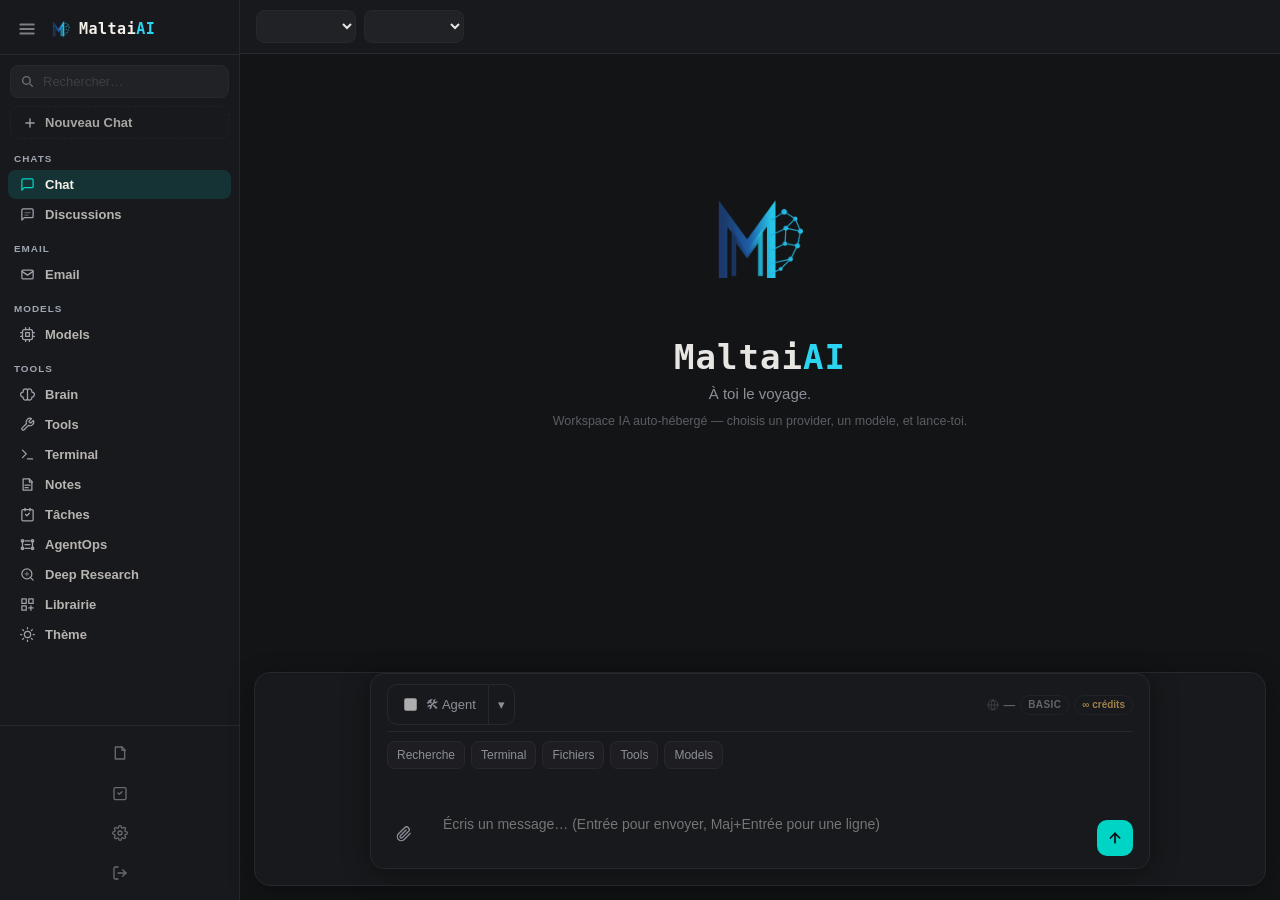
==== static/index.html @ 918b4cbc "Add AgentOps cockpit panel" ====
<!DOCTYPE html>
<html lang="fr">
<head>
  <meta charset="UTF-8" />
  <meta name="viewport" content="width=device-width, initial-scale=1.0, viewport-fit=cover, maximum-scale=1.0" />
  <meta name="theme-color" content="#14161a" />
  <meta name="apple-mobile-web-app-capable" content="yes" />
  <meta name="apple-mobile-web-app-status-bar-style" content="black-translucent" />
  <meta name="apple-mobile-web-app-title" content="Maltai" />
  <link rel="icon" type="image/png" href="/static/favicon.png" />
  <link rel="manifest" href="/static/manifest.json" />
  <link rel="apple-touch-icon" href="/static/icon-180.png" />
  <title>Maltai</title>
  <link rel="stylesheet" href="/static/style.css?v=agentops-1" />
  <link rel="stylesheet" href="/static/vendor/github-dark.min.css" />
</head>
<body>
  <div id="app">
    <div id="overlay"></div>

    <!-- Sidebar -->
    <aside id="sidebar">
      <div class="sidebar-resize-handle" id="sidebar-resize-handle"></div>

      <!-- Header -->
      <div class="sidebar-header">
        <button class="sidebar-hamburger" id="sidebar-toggle" title="Réduire">
          <svg width="18" height="18" viewBox="0 0 24 24" fill="none" stroke="currentColor" stroke-width="2.5" stroke-linecap="round"><line x1="3" y1="6" x2="21" y2="6"/><line x1="3" y1="12" x2="21" y2="12"/><line x1="3" y1="18" x2="21" y2="18"/></svg>
        </button>
        <div class="sidebar-brand">
          <img class="brand-logo" src="/static/logo-emblem.png" alt="Maltai" />
          <span class="brand-name">Maltai<span class="brand-ai">AI</span></span>
        </div>
      </div>

      <!-- Search -->
      <div class="sidebar-search-wrap">
        <svg class="search-icon" width="13" height="13" viewBox="0 0 24 24" fill="none" stroke="currentColor" stroke-width="2.5" stroke-linecap="round"><circle cx="10" cy="10" r="7"/><path d="M21 21l-4.35-4.35"/></svg>
        <input id="session-search" type="text" placeholder="Rechercher…" autocomplete="off" />
      </div>

      <!-- Nouveau Chat -->
      <button class="sidebar-new-chat" id="new-chat">
        <svg width="14" height="14" viewBox="0 0 24 24" fill="none" stroke="currentColor" stroke-width="2.5" stroke-linecap="round" stroke-linejoin="round"><line x1="12" y1="5" x2="12" y2="19"/><line x1="5" y1="12" x2="19" y2="12"/></svg>
        <span>Nouveau Chat</span>
      </button>

      <!-- Nav -->
      <div class="nav-label">Chats</div>
      <nav class="sidebar-nav">
        <button class="nav-item active" id="nav-chat">
          <svg width="15" height="15" viewBox="0 0 24 24" fill="none" stroke="currentColor" stroke-width="2" stroke-linecap="round" stroke-linejoin="round"><path d="M21 15a2 2 0 0 1-2 2H7l-4 4V5a2 2 0 0 1 2-2h14a2 2 0 0 1 2 2z"/></svg>
          <span>Chat</span>
        </button>
        <button class="nav-item" id="nav-discussions">
          <svg width="15" height="15" viewBox="0 0 24 24" fill="none" stroke="currentColor" stroke-width="2" stroke-linecap="round" stroke-linejoin="round"><path d="M21 15a2 2 0 0 1-2 2H7l-4 4V5a2 2 0 0 1 2-2h14a2 2 0 0 1 2 2z"/><path d="M8 9h8M8 13h5" opacity=".5"/></svg>
          <span>Discussions</span>
        </button>
      </nav>

      <div class="nav-label">Email</div>
      <nav class="sidebar-nav">
        <button class="nav-item" id="nav-email">
          <svg width="15" height="15" viewBox="0 0 24 24" fill="none" stroke="currentColor" stroke-width="2" stroke-linecap="round" stroke-linejoin="round"><rect x="3" y="5" width="18" height="14" rx="2"/><path d="M3 7l9 6 9-6"/></svg>
          <span>Email</span>
        </button>
      </nav>

      <div class="nav-label">Models</div>
      <nav class="sidebar-nav">
        <button class="nav-item" id="nav-models">
          <svg width="15" height="15" viewBox="0 0 24 24" fill="none" stroke="currentColor" stroke-width="2" stroke-linecap="round" stroke-linejoin="round"><rect x="4" y="4" width="16" height="16" rx="3"/><path d="M9 9h6v6H9z"/><path d="M9 1v3M15 1v3M9 20v3M15 20v3M20 9h3M20 15h3M1 9h3M1 15h3"/></svg>
          <span>Models</span>
        </button>
      </nav>

      <div class="nav-label">Tools</div>
      <nav class="sidebar-nav">
        <button class="nav-item" id="nav-brain">
          <svg width="15" height="15" viewBox="0 0 24 24" fill="none" stroke="currentColor" stroke-width="2" stroke-linecap="round" stroke-linejoin="round"><path d="M9 3a4 4 0 0 0-4 4v1a4 4 0 0 0 0 8v1a4 4 0 0 0 7 2.65A4 4 0 0 0 19 17v-1a4 4 0 0 0 0-8V7a4 4 0 0 0-7-2.65A3.98 3.98 0 0 0 9 3z"/><path d="M12 4v16"/></svg>
          <span>Brain</span>
        </button>
        <button class="nav-item" id="nav-tools">
          <svg width="15" height="15" viewBox="0 0 24 24" fill="none" stroke="currentColor" stroke-width="2" stroke-linecap="round" stroke-linejoin="round"><path d="M14.7 6.3a1 1 0 0 0 0 1.4l1.6 1.6a1 1 0 0 0 1.4 0l3.77-3.77a6 6 0 0 1-7.94 7.94l-6.91 6.91a2.12 2.12 0 0 1-3-3l6.91-6.91a6 6 0 0 1 7.94-7.94l-3.76 3.76z"/></svg>
          <span>Tools</span>
        </button>
        <button class="nav-item" id="nav-terminal">
          <svg width="15" height="15" viewBox="0 0 24 24" fill="none" stroke="currentColor" stroke-width="2" stroke-linecap="round" stroke-linejoin="round"><polyline points="4 17 10 11 4 5"/><line x1="12" y1="19" x2="20" y2="19"/></svg>
          <span>Terminal</span>
        </button>
        <button class="nav-item" id="nav-notes">
          <svg width="15" height="15" viewBox="0 0 24 24" fill="none" stroke="currentColor" stroke-width="2" stroke-linecap="round" stroke-linejoin="round"><path d="M5 3h10l4 4v14H5z"/><path d="M15 3v5h5"/><line x1="8" y1="13" x2="16" y2="13"/><line x1="8" y1="17" x2="13" y2="17"/></svg>
          <span>Notes</span>
        </button>
        <button class="nav-item" id="nav-tasks">
          <svg width="15" height="15" viewBox="0 0 24 24" fill="none" stroke="currentColor" stroke-width="2" stroke-linecap="round" stroke-linejoin="round"><rect x="3" y="4" width="18" height="18" rx="2"/><path d="M9 12l2 2 4-4"/><line x1="8" y1="2" x2="8" y2="6"/><line x1="16" y1="2" x2="16" y2="6"/></svg>
          <span>Tâches</span>
        </button>
        <button class="nav-item" id="nav-agentops">
          <svg width="15" height="15" viewBox="0 0 24 24" fill="none" stroke="currentColor" stroke-width="2" stroke-linecap="round" stroke-linejoin="round"><path d="M4 18V6"/><path d="M20 18V6"/><path d="M8 12h8"/><path d="M8 6h8"/><path d="M8 18h8"/><circle cx="4" cy="6" r="2"/><circle cx="20" cy="6" r="2"/><circle cx="4" cy="18" r="2"/><circle cx="20" cy="18" r="2"/></svg>
          <span>AgentOps</span>
        </button>
        <button class="nav-item" id="nav-research">
          <svg width="15" height="15" viewBox="0 0 24 24" fill="none" stroke="currentColor" stroke-width="2" stroke-linecap="round" stroke-linejoin="round"><circle cx="11" cy="11" r="8"/><path d="M21 21l-4.35-4.35"/><path d="M11 8v6M8 11h6" opacity=".6"/></svg>
          <span>Deep Research</span>
        </button>
        <button class="nav-item" id="nav-skills">
          <svg width="15" height="15" viewBox="0 0 24 24" fill="none" stroke="currentColor" stroke-width="2" stroke-linecap="round" stroke-linejoin="round"><rect x="3" y="3" width="7" height="7"/><rect x="14" y="3" width="7" height="7"/><rect x="3" y="14" width="7" height="7"/><path d="M14 17.5h7M17.5 14v7"/></svg>
          <span>Librairie</span>
        </button>
        <button class="nav-item" id="nav-theme">
          <svg width="15" height="15" viewBox="0 0 24 24" fill="none" stroke="currentColor" stroke-width="2" stroke-linecap="round" stroke-linejoin="round"><circle cx="12" cy="12" r="5"/><path d="M12 1v2M12 21v2M4.22 4.22l1.42 1.42M18.36 18.36l1.42 1.42M1 12h2M21 12h2M4.22 19.78l1.42-1.42M18.36 5.64l1.42-1.42"/></svg>
          <span>Thème</span>
        </button>
      </nav>

      <!-- Sous-panneaux -->
      <div id="subpanel-discussions" class="subpanel hidden">
        <nav id="session-list" class="session-list"></nav>
      </div>
      <div id="subpanel-tools" class="subpanel hidden">
        <div class="panel-hero tools-hero">
          <span class="panel-kicker">Agent tools</span>
          <h3>Exécuter, scraper, naviguer, coder.</h3>
          <p>Choisis un outil, lance-le directement ou laisse le mode Agent décider pendant la conversation.</p>
          <div class="panel-stat-grid">
            <div><strong id="tools-total">—</strong><span>outils disponibles</span></div>
            <div><strong id="tools-active">—</strong><span>actifs</span></div>
            <div><strong id="tools-state">—</strong><span>accès</span></div>
          </div>
        </div>
        <div class="tool-runner">
          <div class="tool-runner-head">
            <strong>Run Tool</strong>
            <span id="direct-tool-cost">—</span>
          </div>
          <select id="direct-tool-select" title="Outil direct"></select>
          <textarea id="direct-tool-args" spellcheck="false" placeholder='{"path":"video_ltx2_3_i2v.json"}'></textarea>
          <div class="tool-runner-actions">
            <button class="section-mini-btn" data-tool-example="read_file">read_file</button>
            <button class="section-mini-btn" data-tool-example="code_execute">code_execute</button>
            <button class="section-mini-btn" data-tool-example="context_compress">compress</button>
            <button class="section-mini-btn" data-tool-example="web_search">web_search</button>
            <button class="section-mini-btn" data-tool-example="web_scrape">scrape</button>
            <button class="section-mini-btn" data-tool-example="browser_snapshot">browser</button>
            <button class="section-mini-btn" data-tool-example="browser_form_list">forms</button>
            <button class="section-mini-btn" data-tool-example="browser_open">playwright</button>
            <button class="section-add-btn" id="direct-tool-run">→</button>
          </div>
          <pre id="direct-tool-result" class="tool-runner-result"></pre>
        </div>
        <div class="subpanel-actions">
          <button class="section-mini-btn" id="side-tools-all">tout</button>
          <button class="section-mini-btn" id="side-tools-none">aucun</button>
        </div>
        <div id="side-tools-list" class="tools-list"></div>
      </div>
      <div id="subpanel-brain" class="subpanel hidden">
        <div class="panel-hero brain-hero">
          <span class="panel-kicker">Memory layer</span>
          <h3>Brain garde le contexte utile.</h3>
          <p>Recherche, épingle et nettoie les souvenirs qui aident Maltai à répondre avec continuité.</p>
          <div class="panel-stat-grid">
            <div><strong id="brain-total">—</strong><span>souvenirs</span></div>
            <div><strong id="brain-topk">—</strong><span>rappelés/message</span></div>
            <div><strong id="brain-state">—</strong><span>état</span></div>
          </div>
        </div>
        <div class="subpanel-card">
          <h3>Brain</h3>
          <p id="brain-memory-status" class="hint">chargement…</p>
          <div class="subpanel-actions compact">
            <button class="section-mini-btn" id="brain-settings">Réglages</button>
            <button class="section-mini-btn" id="brain-refresh">Actualiser</button>
            <button class="section-mini-btn" id="brain-clear">Tout effacer</button>
          </div>
        </div>
        <div class="section-add-row">
          <input id="brain-search" type="text" placeholder="Rechercher dans la mémoire…" />
          <select id="brain-role-filter" title="Rôle">
            <option value="">tous</option>
            <option value="user">user</option>
            <option value="assistant">assistant</option>
          </select>
          <label class="brain-pin-filter"><input id="brain-pinned-filter" type="checkbox" /> épinglés</label>
          <button id="brain-search-btn" class="section-add-btn">→</button>
        </div>
        <div class="subpanel-actions">
          <button class="section-mini-btn" id="brain-delete-filtered">Supprimer les résultats</button>
        </div>
        <p id="brain-result-count" class="panel-inline-status">—</p>
        <div id="brain-memory-list" class="memory-list"></div>
        <div class="tools-sep">Outils actifs</div>
        <div id="brain-tools-preview" class="tools-list"></div>
      </div>
      <div id="subpanel-email" class="subpanel hidden">
        <div class="subpanel-card">
          <h3>Email</h3>
          <p class="hint">Centralise les connecteurs email et les réglages de style de réponse.</p>
          <button class="section-mini-btn" id="email-settings">Ouvrir les réglages</button>
        </div>
      </div>
      <div id="subpanel-models" class="subpanel hidden">
        <div class="subpanel-card">
          <h3>Models</h3>
          <p id="models-status" class="hint">chargement…</p>
          <div class="subpanel-actions compact">
            <button class="section-mini-btn" id="models-settings">Providers</button>
            <button class="section-mini-btn" id="models-refresh">Actualiser</button>
          </div>
        </div>
        <div id="models-list" class="panel-list"></div>
      </div>
      <div id="subpanel-notes" class="subpanel hidden">
        <div class="section-add-row">
          <input id="note-input" type="text" placeholder="Nouvelle note…" />
          <button id="note-add-btn" class="section-add-btn">＋</button>
        </div>
        <div id="notes-list" class="panel-list"></div>
      </div>
      <div id="subpanel-tasks" class="subpanel hidden">
        <div class="section-add-row">
          <input id="todo-input" type="text" placeholder="Nouvelle tâche…" />
          <button id="todo-add-btn" class="section-add-btn">＋</button>
        </div>
        <div id="todos-list" class="panel-list"></div>
      </div>
      <div id="subpanel-research" class="subpanel hidden">
        <div class="dr-panel">
          <div class="panel-hero research-hero">
            <span class="panel-kicker">Deep Research</span>
            <h3>Transformer un sujet en rapport structuré.</h3>
            <p>Utilise la recherche web, le browser et le scraping pour produire une synthèse exploitable avec sources et actions.</p>
          </div>
          <div class="prompt-grid">
            <button class="prompt-card" data-dr-topic="Analyse les services, tarifs, contacts et opportunités SEO du site https://www.aqua-r-fly.com/">Audit site local</button>
            <button class="prompt-card" data-dr-topic="Compare les concurrents jet ski à Palavas et extrait tarifs, offres, contacts, avis et mots-clés SEO.">Concurrents</button>
            <button class="prompt-card" data-dr-topic="Fais un brief marché sur les agents IA auto-hébergés, leurs outils, tarifs et différenciation produit.">Marché IA</button>
          </div>
          <div class="section-add-row">
            <input id="dr-input" type="text" placeholder="Sujet à rechercher…" />
            <button id="dr-start-btn" class="section-add-btn">→</button>
          </div>
          <div id="dr-status" class="dr-status hidden"></div>
          <div id="dr-result" class="dr-result hidden"></div>
        </div>
      </div>
      <div id="subpanel-agentops" class="subpanel hidden">
        <div class="panel-hero agentops-hero">
          <span class="panel-kicker">AgentOps</span>
          <h3>Piloter des agents comme un système de production.</h3>
          <p>Architecture inspirée des plateformes enterprise : orchestration, workflows, décision, data, gouvernance et observabilité.</p>
          <div class="panel-stat-grid">
            <div><strong>6</strong><span>piliers</span></div>
            <div><strong>HITL</strong><span>validation humaine</span></div>
            <div><strong>RBAC</strong><span>contrôle accès</span></div>
          </div>
        </div>
        <div class="ops-grid">
          <article><span>Agents</span><strong>Autonomous Agents</strong><p>Planification, choix d'outils, exécution, contrôle et escalade humaine pour les opérations sensibles.</p></article>
          <article><span>Flow</span><strong>Workflow Automation</strong><p>Pipeline multi-étapes avec statut, retries, SLA, tâches et validation avant action critique.</p></article>
          <article><span>Decision</span><strong>Decision Intelligence</strong><p>Scoring, recommandations, priorités, coûts tokens et limites pour décider quoi automatiser.</p></article>
          <article><span>Data</span><strong>Data Foundry</strong><p>Extraction web, fichiers, PDF, JSON/CSV, nettoyage et exports structurés dans le workspace.</p></article>
          <article><span>Governance</span><strong>Sécurité & conformité</strong><p>Rôles Basic/Premium/Admin, isolation utilisateur, SSRF guard, audit des crédits et données sensibles.</p></article>
          <article><span>Observe</span><strong>Observabilité</strong><p>Terminal admin, process, Git read-only, logs outils, historique sessions et usage tokens/crédits.</p></article>
        </div>
        <div class="ops-flow">
          <div><span>1</span><strong>Demande</strong><p>chat, fichier, URL, image</p></div>
          <div><span>2</span><strong>Plan</strong><p>choix modèle + outils</p></div>
          <div><span>3</span><strong>Action</strong><p>scrape, browser, code, PDF</p></div>
          <div><span>4</span><strong>Contrôle</strong><p>sources, coûts, sécurité</p></div>
          <div><span>5</span><strong>Export</strong><p>rapport, JSON, fichier</p></div>
        </div>
        <div class="subpanel-card">
          <h3>Prompts AgentOps</h3>
          <div class="prompt-grid compact">
            <button class="prompt-card" data-agentops-prompt="Construis un workflow agentique pour analyser un site concurrent : étapes, outils Maltai à utiliser, validations humaines, risques et livrables JSON/PDF.">Workflow concurrent</button>
            <button class="prompt-card" data-agentops-prompt="Crée une matrice de gouvernance pour Maltai : rôles Basic/Premium/Admin, outils autorisés, risques, logs, limites tokens et règles de sécurité.">Gouvernance</button>
            <button class="prompt-card" data-agentops-prompt="Fais un plan Data Foundry : comment collecter, nettoyer, structurer et exporter les données d'un site web avec web_scrape, browser et fichiers.">Data Foundry</button>
            <button class="prompt-card" data-agentops-prompt="Définis un tableau de bord AgentOps : métriques tokens, coûts crédits, taux erreur outils, sources, temps de réponse et qualité des exports.">Observabilité</button>
          </div>
        </div>
      </div>
      <div id="subpanel-skills" class="subpanel hidden">
        <div class="panel-hero library-hero">
          <span class="panel-kicker">Librairie</span>
          <h3>Les capacités prêtes à utiliser.</h3>
          <p>Une vue claire des familles d'outils disponibles dans Maltai et des exemples à lancer dans le chat.</p>
        </div>
        <div class="library-grid">
          <article><span>Web</span><strong>Recherche & scraping</strong><p>web_search, web_scrape, browser_open, screenshots, formulaires.</p></article>
          <article><span>Files</span><strong>Workspace fichiers</strong><p>read_file, write_file, PDF, JSON, CSV, exports et téléchargements.</p></article>
          <article><span>Code</span><strong>Sandbox Python</strong><p>code_execute pour tester, analyser, transformer et automatiser.</p></article>
          <article><span>Brain</span><strong>Mémoire</strong><p>souvenirs, contexte rappelé, recherche et épinglage.</p></article>
          <article><span>Vision</span><strong>Photos jointes</strong><p>Joins une image puis utilise un modèle vision : gpt-4o-mini, llama3.2-vision, llava, bakllava.</p></article>
          <article><span>Image</span><strong>Génération</strong><p>Avec un provider image configuré, l'agent peut créer une nouvelle image depuis un prompt.</p></article>
          <article><span>Models</span><strong>Providers IA</strong><p>OpenAI, Ollama, OpenRouter, vLLM, llama.cpp compatible OpenAI.</p></article>
          <article><span>Admin</span><strong>Contrôle instance</strong><p>terminal, process, version, santé app et Git read-only.</p></article>
        </div>
        <div class="subpanel-card">
          <h3>Prompts rapides</h3>
          <div class="prompt-grid compact">
            <button class="prompt-card" data-library-prompt="Utilise web_scrape sur https://arf-reparation.vercel.app/ et exporte les données en JSON structuré.">Scraper un site</button>
            <button class="prompt-card" data-library-prompt="Lis le fichier joint et crée un résumé clair avec les points importants.">Lire un fichier</button>
            <button class="prompt-card" data-library-prompt="Décris précisément la photo jointe : sujet, contexte, détails visibles, texte détecté et actions possibles.">Décrire une photo</button>
            <button class="prompt-card" data-library-prompt="Génère une nouvelle image 9:16 professionnelle pour MaltaiAI avec style sombre, interface agent et texte court.">Générer image</button>
            <button class="prompt-card" data-library-prompt="Crée un PDF professionnel avec un titre, des sections et une mise en page propre.">Créer un PDF</button>
            <button class="prompt-card" data-library-prompt="Utilise Brain pour retrouver ce que tu sais sur Aqua-R-Fly puis fais une synthèse.">Utiliser Brain</button>
          </div>
        </div>
      </div>

      <!-- Pied de sidebar -->
      <div class="sidebar-foot">
        <button class="foot-btn" id="foot-notes" title="Notes">
          <svg width="16" height="16" viewBox="0 0 24 24" fill="none" stroke="currentColor" stroke-width="2" stroke-linecap="round" stroke-linejoin="round"><path d="M5 3h10l4 4v14H5z"/><path d="M15 3v5h5"/></svg>
        </button>
        <button class="foot-btn" id="foot-tasks" title="Tâches">
          <svg width="16" height="16" viewBox="0 0 24 24" fill="none" stroke="currentColor" stroke-width="2" stroke-linecap="round" stroke-linejoin="round"><rect x="3" y="4" width="18" height="18" rx="2"/><path d="M9 12l2 2 4-4"/></svg>
        </button>
        <button class="foot-btn" id="open-settings" title="Réglages">
          <svg width="16" height="16" viewBox="0 0 24 24" fill="none" stroke="currentColor" stroke-width="2" stroke-linecap="round" stroke-linejoin="round"><circle cx="12" cy="12" r="3"/><path d="M19.4 15a1.65 1.65 0 0 0 .33 1.82l.06.06a2 2 0 0 1-2.83 2.83l-.06-.06a1.65 1.65 0 0 0-1.82-.33 1.65 1.65 0 0 0-1 1.51V21a2 2 0 0 1-4 0v-.09A1.65 1.65 0 0 0 9 19.4a1.65 1.65 0 0 0-1.82.33l-.06.06a2 2 0 0 1-2.83-2.83l.06-.06A1.65 1.65 0 0 0 4.68 15a1.65 1.65 0 0 0-1.51-1H3a2 2 0 0 1 0-4h.09A1.65 1.65 0 0 0 4.6 9a1.65 1.65 0 0 0-.33-1.82l-.06-.06a2 2 0 0 1 2.83-2.83l.06.06A1.65 1.65 0 0 0 9 4.68a1.65 1.65 0 0 0 1-1.51V3a2 2 0 0 1 4 0v.09a1.65 1.65 0 0 0 1 1.51 1.65 1.65 0 0 0 1.82-.33l.06-.06a2 2 0 0 1 2.83 2.83l-.06.06A1.65 1.65 0 0 0 19.4 9a1.65 1.65 0 0 0 1.51 1H21a2 2 0 0 1 0 4h-.09a1.65 1.65 0 0 0-1.51 1z"/></svg>
        </button>
        <button class="foot-btn foot-danger logout-btn" id="rail-logout" title="Déconnexion">
          <svg width="16" height="16" viewBox="0 0 24 24" fill="none" stroke="currentColor" stroke-width="2" stroke-linecap="round" stroke-linejoin="round"><path d="M9 21H5a2 2 0 0 1-2-2V5a2 2 0 0 1 2-2h4"/><polyline points="16 17 21 12 16 7"/><line x1="21" y1="12" x2="9" y2="12"/></svg>
          <span>Déconnecter</span>
        </button>
      </div>
    </aside>

    <!-- Main -->
    <main id="main">
      <header id="topbar">
        <button class="topbar-menu" id="topbar-menu" title="Menu" aria-label="Menu">
          <svg width="19" height="19" viewBox="0 0 24 24" fill="none" stroke="currentColor" stroke-width="2.4" stroke-linecap="round"><line x1="4" y1="6" x2="20" y2="6"/><line x1="4" y1="12" x2="20" y2="12"/><line x1="4" y1="18" x2="20" y2="18"/></svg>
        </button>
        <div class="selectors">
          <select id="provider-select" title="Provider"></select>
          <select id="model-select" title="Modèle"></select>
        </div>
        <button class="topbar-admin hidden" id="topbar-admin" title="Admin">Admin</button>
      </header>

      <div id="messages" class="messages">
        <div class="empty-state">
          <img src="/static/logo-emblem.png" alt="" style="width:110px;height:110px;border-radius:24px;margin-bottom:14px;" />
          <h1>Maltai<span class="brand-ai">AI</span></h1>
          <p class="tagline">À toi le voyage.</p>
          <p class="hint-line">Workspace IA auto-hébergé — choisis un provider, un modèle, et lance-toi.</p>
        </div>
      </div>

      <footer id="composer">
        <input type="file" id="file-input" multiple hidden accept=".pdf,.txt,.md,.csv,.json,.py,.js,.html,.css,.png,.jpg,.jpeg,.webp,.gif,.heic,.heif,.kt,.dart,.yaml,.yml,.xml,.sql,.sh,.log" />
        <div class="composer-box">
          <!-- Topbar du composer : modèle + agent -->
          <div class="composer-topbar">
            <div class="agent-group">
              <label class="agent-toggle" title="Mode agent : le modèle peut utiliser des outils">
                <input type="checkbox" id="agent-mode" />
                <span>🛠 Agent</span>
              </label>
              <button id="tools-btn" class="icon-btn tools-btn" title="Choisir les outils">▾</button>
            </div>
            <span class="composer-model-label">
              <svg width="12" height="12" viewBox="0 0 24 24" fill="none" stroke="currentColor" stroke-width="2" stroke-linecap="round"><circle cx="12" cy="12" r="10"/><line x1="2" y1="12" x2="22" y2="12"/><path d="M12 2a15.3 15.3 0 0 1 4 10 15.3 15.3 0 0 1-4 10 15.3 15.3 0 0 1-4-10 15.3 15.3 0 0 1 4-10z"/></svg>
              <span id="composer-model-name">—</span>
              <span id="plan-badge" class="plan-badge">basic</span>
              <span id="credit-badge" class="credit-badge">0 crédits</span>
            </span>
          </div>
          <div class="composer-toolbelt">
            <button id="composer-search" class="toolbelt-btn" title="Recherche / Deep Research">Recherche</button>
            <button id="composer-terminal" class="toolbelt-btn" title="Ouvrir le terminal">Terminal</button>
            <button id="composer-files" class="toolbelt-btn" title="Ouvrir les fichiers du workspace">Fichiers</button>
            <button id="composer-tools" class="toolbelt-btn" title="Choisir les outils agent">Tools</button>
            <button id="composer-models" class="toolbelt-btn" title="Providers et modèles">Models</button>
          </div>
          <!-- Chips fichiers joints -->
          <div id="attach-chips" class="attach-chips"></div>
          <!-- Barre de statut -->
          <div id="status-bar" class="status-bar"></div>
          <!-- Panneau outils -->
          <div id="tools-panel" class="tools-panel hidden">
            <div class="tools-panel-head">
              <strong>Outils de l'agent</strong>
              <span>
                <button id="tools-all" class="mini-btn">tout</button>
                <button id="tools-none" class="mini-btn">aucun</button>
              </span>
            </div>
            <div id="tools-list" class="tools-list"><p class="hint">chargement…</p></div>
          </div>
          <!-- Ligne saisie -->
          <div class="composer-row">
            <button id="attach-btn" class="icon-btn attach" title="Joindre un fichier">
              <svg width="16" height="16" viewBox="0 0 24 24" fill="none" stroke="currentColor" stroke-width="2" stroke-linecap="round" stroke-linejoin="round"><path d="M21.44 11.05l-9.19 9.19a6 6 0 0 1-8.49-8.49l9.19-9.19a4 4 0 0 1 5.66 5.66l-9.2 9.19a2 2 0 0 1-2.83-2.83l8.49-8.48"/></svg>
            </button>
            <textarea id="input" rows="1" placeholder="Écris un message… (Entrée pour envoyer, Maj+Entrée pour une ligne)"></textarea>
            <button id="send" class="btn-send" title="Envoyer">
              <svg width="16" height="16" viewBox="0 0 24 24" fill="none" stroke="currentColor" stroke-width="2.5" stroke-linecap="round" stroke-linejoin="round"><line x1="12" y1="19" x2="12" y2="5"/><polyline points="5 12 12 5 19 12"/></svg>
            </button>
          </div>
        </div>
      </footer>
    </main>
  </div>

  <div id="terminal-window" class="terminal-window hidden">
    <div class="terminal-titlebar">
      <div>
        <strong>Console</strong>
        <span>admin</span>
      </div>
      <button id="terminal-close" class="icon-btn" title="Fermer">✕</button>
    </div>
    <div class="console-tabs">
      <button class="console-tab active" data-console-tab="terminal">Terminal</button>
      <button class="console-tab" data-console-tab="files">Fichiers</button>
      <button class="console-tab" data-console-tab="process">Process</button>
    </div>
    <div id="console-terminal-pane" class="console-pane">
      <div class="terminal-panel">
        <div class="terminal-actions">
          <button class="section-mini-btn" data-terminal-cmd="version">version</button>
          <button class="section-mini-btn" data-terminal-cmd="health">health</button>
          <button class="section-mini-btn" data-terminal-cmd="process">process</button>
          <button class="section-mini-btn" data-terminal-cmd="pwd">pwd</button>
          <button class="section-mini-btn" data-terminal-cmd="ls">ls</button>
        </div>
        <pre id="terminal-output" class="terminal-output"></pre>
        <div class="terminal-input-row">
          <span>$</span>
          <input id="terminal-input" type="text" autocomplete="off" spellcheck="false" placeholder="version" />
          <button id="terminal-run" class="section-add-btn">→</button>
        </div>
      </div>
    </div>
    <div id="console-files-pane" class="console-pane hidden">
      <div class="files-panel">
        <div class="files-toolbar">
          <button id="files-up" class="section-mini-btn">↑</button>
          <button id="files-refresh" class="section-mini-btn">Actualiser</button>
          <span id="files-path">/</span>
        </div>
        <div class="files-body">
          <div id="files-list" class="files-list"></div>
          <div class="file-editor">
            <div class="file-editor-head">
              <input id="file-path" type="text" placeholder="chemin/fichier.txt" spellcheck="false" />
              <button id="file-new" class="section-mini-btn">Nouveau</button>
              <button id="file-save" class="section-mini-btn">Sauver</button>
            </div>
            <textarea id="file-content" spellcheck="false" placeholder="Sélectionne ou crée un fichier du workspace…"></textarea>
            <div id="file-status" class="file-status"></div>
          </div>
        </div>
      </div>
    </div>
    <div id="console-process-pane" class="console-pane hidden">
      <div class="process-panel">
        <div class="process-start-row">
          <input id="process-command" type="text" autocomplete="off" spellcheck="false" placeholder="Commande longue, ex: python -m http.server 9000" />
          <button id="process-start" class="section-add-btn">Start</button>
          <button id="process-refresh" class="section-mini-btn">Actualiser</button>
        </div>
        <div class="process-quick-row">
          <button class="section-mini-btn" data-process-example="ticks">test ticks</button>
          <button class="section-mini-btn" data-process-example="server">http server</button>
          <button class="section-mini-btn" data-process-example="ollama">ollama tags</button>
        </div>
        <div class="process-body">
          <div id="process-list" class="process-list"></div>
          <div class="process-log-wrap">
            <div class="process-log-head">
              <span id="process-selected">Aucun process</span>
              <button id="process-kill" class="section-mini-btn">Kill</button>
            </div>
            <pre id="process-log" class="process-log"></pre>
          </div>
        </div>
      </div>
    </div>
  </div>

  <div id="panel-window" class="panel-window hidden">
    <div class="panel-window-titlebar">
      <strong id="panel-window-title">Panneau</strong>
      <button id="panel-window-close" class="icon-btn" title="Fermer">✕</button>
    </div>
    <div id="panel-window-body" class="panel-window-body"></div>
  </div>

  <div id="pricing-modal" class="modal hidden" aria-labelledby="pricing-title" role="dialog" aria-modal="true">
    <div class="modal-box pricing-modal-box">
      <div class="modal-head">
        <h2 id="pricing-title">Choisis ton plan</h2>
        <button id="pricing-close" class="icon-btn" title="Fermer">✕</button>
      </div>
      <p class="hint pricing-intro">
        Basic permet de discuter. Premium débloque les outils Agent, scraping web, browser, fichiers,
        PDF, code sandbox et crédits suivis.
      </p>
      <div class="agent-capability-grid" aria-label="Capacités Premium">
        <article>
          <span>Connect</span>
          <strong>Providers & modèles</strong>
          <p>OpenAI, Ollama, OpenRouter et APIs compatibles dans une même interface.</p>
        </article>
        <article>
          <span>Remember</span>
          <strong>Brain mémoire</strong>
          <p>Souvenirs, contexte rappelé et recherche dans les connaissances utiles.</p>
        </article>
        <article>
          <span>Search</span>
          <strong>Web & scraping</strong>
          <p>Recherche, extraction structurée, navigation browser et captures de pages.</p>
        </article>
        <article>
          <span>Experiment</span>
          <strong>Sandbox & fichiers</strong>
          <p>Code Python, PDF, exports, lecture et écriture dans le workspace isolé.</p>
        </article>
      </div>
      <div id="pricing-cards" class="pricing-cards">
        <div class="pricing-card skeleton"></div>
        <div class="pricing-card skeleton"></div>
        <div class="pricing-card skeleton"></div>
      </div>
      <div class="pricing-actions">
        <button id="pricing-later" class="btn-ghost">Plus tard</button>
        <a class="btn-primary" href="/billing">Voir les offres</a>
      </div>
    </div>
  </div>

  <!-- Modal réglages providers -->
  <div id="settings-modal" class="modal hidden">
    <div class="modal-box">
      <div class="modal-head">
        <h2>Providers</h2>
        <button id="close-settings" class="icon-btn">✕</button>
      </div>
      <p class="hint">Compatible OpenAI : Ollama, vLLM, llama.cpp, OpenRouter, OpenAI…</p>
      <h2>Abonnement</h2>
      <p class="hint" id="subscription-status">…</p>
      <div class="subscription-actions">
        <a class="section-mini-btn billing-link" href="/billing">Voir les offres Premium</a>
      </div>
      <div id="credit-ledger" class="credit-ledger"></div>
      <div id="subscription-admin" class="subscription-admin hidden">
        <h3 class="sub">Utilisateurs</h3>
        <div id="subscription-users" class="provider-rows"></div>
      </div>
      <hr class="sep" />
      <div id="provider-rows" class="provider-rows"></div>
      <div class="provider-form" id="provider-form">
        <input id="p-name" placeholder="Nom (ex: Ollama local)" />
        <input id="p-url" placeholder="Base URL (ex: http://localhost:11434/v1)" />
        <input id="p-key" placeholder="Clé API (vide si local)" />
        <input id="p-model" placeholder="Modèle par défaut (ex: llama3.1:8b)" />
        <input id="p-embed" placeholder="Modèle d'embeddings / mémoire (ex: nomic-embed-text)" />
        <button id="p-add" class="btn-primary">Ajouter</button>
      </div>
      <hr class="sep" />
      <h2>Modèles Ollama</h2>
      <div class="provider-form inline-form">
        <input id="ollama-model" placeholder="Modèle (ex: llama3.1:8b)" />
        <button id="ollama-pull" class="btn-primary">Télécharger</button>
        <button id="ollama-refresh" class="btn-ghost">Actualiser</button>
      </div>
      <div id="ollama-progress" class="progress hidden"><div></div></div>
      <p class="hint" id="ollama-status">…</p>
      <div id="ollama-rows" class="provider-rows"></div>
      <hr class="sep" />
      <h2>Connecteurs</h2>
      <h3 class="sub">Bot Telegram</h3>
      <p class="hint">Crée un bot via @BotFather, colle son jeton, mets l'URL publique de ton Maltai (Coolify), active.</p>
      <div class="provider-form">
        <input id="tg-token" type="password" placeholder="Jeton du bot (laisser vide pour conserver)" />
        <input id="tg-url" placeholder="URL publique (ex: https://maltai.tondomaine.fr)" />
        <input id="tg-chats" placeholder="Chat IDs autorisés, séparés par des virgules" />
        <label class="agent-toggle" style="justify-content:flex-start">
          <input type="checkbox" id="tg-agent" /> <span>🛠 Mode agent pour Telegram</span>
        </label>
        <label class="agent-toggle" style="justify-content:flex-start">
          <input type="checkbox" id="tg-enabled" /> <span>Activer le bot</span>
        </label>
        <button id="tg-save" class="btn-primary">Enregistrer Telegram</button>
        <div id="tg-msg" class="hint"></div>
      </div>
      <h3 class="sub">API externe (OpenClaw, scripts…)</h3>
      <p class="hint">POST /api/external/chat avec le header X-Api-Key. Une clé n'est montrée qu'une fois.</p>
      <div id="key-rows" class="provider-rows"></div>
      <div class="provider-form">
        <input id="key-name" placeholder="Nom de la clé (ex: openclaw)" />
        <button id="key-add" class="btn-primary">Générer une clé</button>
        <div id="key-msg" class="hint" style="word-break:break-all"></div>
      </div>
      <hr class="sep" />
      <h2>Serveurs MCP</h2>
      <p class="hint">Outils externes pour l'agent (transport HTTP). Découverts à chaque requête en mode 🛠 Agent.</p>
      <div id="mcp-rows" class="provider-rows"></div>
      <div class="provider-form">
        <input id="m-name" placeholder="Nom (ex: meteo)" />
        <input id="m-url" placeholder="URL (ex: https://mon-serveur.fr/mcp)" />
        <input id="m-token" placeholder="Jeton d'auth (optionnel)" />
        <button id="m-add" class="btn-primary">Ajouter le serveur MCP</button>
      </div>
      <hr class="sep" />
      <h2>Mémoire</h2>
      <p class="hint" id="mem-status">…</p>
      <button id="mem-clear" class="btn-ghost">Effacer toute la mémoire</button>
      <hr class="sep" />
      <h2>Workspace de l'agent</h2>
      <p class="hint">Fichiers créés par l'agent (write_file, shell, python). Clique pour télécharger.</p>
      <div id="ws-rows" class="provider-rows"></div>
      <hr class="sep" />
      <h2>Compte</h2>
      <div class="provider-form">
        <input id="cp-current" type="password" placeholder="Mot de passe actuel" autocomplete="current-password" />
        <input id="cp-new" type="password" placeholder="Nouveau mot de passe (8 car. min)" autocomplete="new-password" />
        <button id="cp-save" class="btn-primary">Changer le mot de passe</button>
        <div id="cp-msg" class="hint"></div>
      </div>
    </div>
  </div>

  <script src="/static/js/compat.js?v=agentops-1"></script>
  <script src="/static/vendor/marked.js"></script>
  <script src="/static/vendor/purify.min.js"></script>
  <script src="/static/vendor/highlight.min.js"></script>
  <script src="/static/js/app.js?v=agentops-1"></script>
</body>
</html>
---- static/style.css ----
:root {
  --bg: #0b0d14;
  --panel: #0f1218;
  --panel-2: #161b23;
  --border: #1e242e;
  --text: #dde3ec;
  --fg: #dde3ec;
  --muted: #7a8494;
  --accent: #00d4c4;
  --accent-2: #00b0a2;
  --user-bubble: #0a2422;
  --radius: 12px;
  --mono: ui-monospace, SFMono-Regular, Menlo, monospace;
}

* { box-sizing: border-box; }
html, body { height: 100%; margin: 0; }
body {
  font-family: -apple-system, BlinkMacSystemFont, "Segoe UI", Roboto, sans-serif;
  background: var(--bg);
  color: var(--text);
  -webkit-font-smoothing: antialiased;
}

#app { display: flex; height: 100vh; overflow: hidden; }


/* Sidebar */
#sidebar {
  width: 240px; min-width: 160px;
  background: var(--panel);
  border-right: 1px solid var(--border);
  display: flex; flex-direction: column; flex-shrink: 0;
  overflow: hidden; position: relative;
  transition: width 0.22s ease, opacity 0.18s ease;
}
#sidebar.collapsed { width: 0 !important; opacity: 0; pointer-events: none; border: none; }

.sidebar-resize-handle {
  position: absolute; top: 0; right: -3px; width: 6px; height: 100%;
  cursor: col-resize; z-index: 10; background: transparent;
}
.sidebar-resize-handle:hover { background: color-mix(in srgb, var(--accent) 30%, transparent); }

.sidebar-header {
  display: flex; align-items: center; gap: 8px;
  padding: 14px 12px 10px; border-bottom: 1px solid var(--border); flex-shrink: 0;
}
.sidebar-hamburger {
  width: 30px; height: 30px; background: none; border: none;
  color: var(--fg, var(--text)); opacity: 0.5; cursor: pointer;
  border-radius: 6px; display: flex; align-items: center; justify-content: center; flex-shrink: 0;
}
.sidebar-hamburger:hover { opacity: 1; background: rgba(255,255,255,0.06); }
.sidebar-brand { display: flex; align-items: center; gap: 7px; overflow: hidden; }
.brand-logo { width: 22px; height: 22px; border-radius: 5px; flex-shrink: 0; }
.brand-name { font-size: 15px; font-weight: 700; white-space: nowrap; }
.brand-ai { color: var(--accent); }

.sidebar-search-wrap {
  display: flex; align-items: center; gap: 7px;
  margin: 10px 10px 4px; padding: 7px 10px;
  background: var(--panel-2); border-radius: 8px;
  border: 1px solid var(--border); flex-shrink: 0;
}
.search-icon { opacity: 0.4; flex-shrink: 0; }
.sidebar-search-wrap input {
  background: none; border: none; color: var(--text); font-size: 13px; outline: none; width: 100%;
}
.sidebar-search-wrap input::placeholder { opacity: 0.35; }

.sidebar-new-chat {
  display: flex; align-items: center; gap: 8px;
  margin: 4px 10px 6px; padding: 8px 12px;
  background: none; border: 1px dashed var(--border);
  border-radius: 8px; color: var(--fg, var(--text)); font-size: 13px;
  cursor: pointer; transition: all 0.15s; flex-shrink: 0; opacity: 0.65;
}
.sidebar-new-chat:hover { border-color: var(--accent); color: var(--accent); opacity: 1; }

.nav-label {
  font-size: 0.62rem; font-weight: 700; letter-spacing: 0.1em;
  text-transform: uppercase; opacity: 0.3; padding: 8px 14px 4px; flex-shrink: 0;
}
.sidebar-nav { display: flex; flex-direction: column; padding: 2px 8px; gap: 1px; flex-shrink: 0; }
.sidebar-nav + .nav-label { margin-top: 4px; }
.nav-item {
  display: flex; align-items: center; gap: 10px;
  padding: 7px 12px; border-radius: 8px;
  background: none; border: none;
  color: var(--fg, var(--text)); font-size: 13px;
  cursor: pointer; text-align: left; width: 100%;
  opacity: 0.45; transition: all 0.15s;
}
.nav-item:hover { opacity: 0.8; background: rgba(255,255,255,0.04); }
.nav-item.active {
  opacity: 1; color: var(--accent);
  background: color-mix(in srgb, var(--accent) 14%, transparent);
  border-radius: 8px;
}
.nav-item.active svg { stroke: var(--accent); }

/* Sous-panneaux (sessions, outils, notes, taches) */
.subpanel { overflow-y: auto; border-top: 1px solid var(--border); flex: 1; padding: 6px 4px; }
.subpanel.hidden { display: none; }
.subpanel-actions { display: flex; gap: 6px; padding: 4px 6px 6px; }
.subpanel-actions.compact { padding: 0; flex-wrap: wrap; }
.subpanel-card {
  border: 1px solid var(--border);
  border-radius: 8px;
  background: color-mix(in srgb, var(--panel-2) 65%, transparent);
  padding: 10px;
  margin: 4px 4px 10px;
}
.subpanel-card h3 {
  margin: 0 0 6px;
  font-size: 13px;
  color: var(--text);
}
.subpanel-card .hint {
  margin-bottom: 10px;
  line-height: 1.35;
}
.tool-runner {
  margin: 4px 4px 10px;
  padding: 10px;
  border: 1px solid var(--border);
  border-radius: 8px;
  background: color-mix(in srgb, var(--panel-2) 72%, transparent);
  display: flex;
  flex-direction: column;
  gap: 8px;
}
.tool-runner-head {
  display: flex;
  align-items: center;
  justify-content: space-between;
  gap: 8px;
}
.tool-runner-head strong {
  font-size: 13px;
}
.tool-runner-head span {
  color: var(--muted);
  font-family: var(--mono);
  font-size: 11px;
}
.tool-runner select {
  width: 100%;
  max-width: none;
  min-width: 0;
  height: 34px;
}
.tool-runner textarea {
  width: 100%;
  min-height: 112px;
  resize: vertical;
  border: 1px solid var(--border);
  border-radius: 8px;
  background: #080b10;
  color: #d8e1ea;
  padding: 8px;
  font-family: var(--mono);
  font-size: 12px;
  line-height: 1.45;
}
.tool-runner textarea:focus {
  outline: none;
  border-color: var(--accent-2);
}
.tool-runner-actions {
  display: flex;
  flex-wrap: wrap;
  gap: 6px;
  align-items: center;
}
.tool-runner-actions #direct-tool-run {
  margin-left: auto;
  min-width: 34px;
}
.tool-runner-result {
  min-height: 74px;
  max-height: 240px;
  overflow: auto;
  margin: 0;
  padding: 8px;
  border: 1px solid var(--border);
  border-radius: 8px;
  background: #080b10;
  color: #d8e1ea;
  font-family: var(--mono);
  font-size: 12px;
  line-height: 1.45;
  white-space: pre-wrap;
  word-break: break-word;
}
.tool-runner-result.error {
  color: #ff8b8b;
  border-color: rgba(255, 107, 107, 0.45);
}

/* Section mini btns (shared with subpanels) */
.section-mini-btn {
  background: none; border: 1px solid var(--border); color: var(--muted);
  font-size: 0.65rem; padding: 2px 7px; border-radius: 4px; cursor: pointer;
}
.section-mini-btn:hover { border-color: var(--accent); color: var(--accent); }

.section-add-row { display: flex; gap: 4px; padding: 4px 6px 6px; }
.section-add-row input {
  flex: 1; background: rgba(255,255,255,0.04);
  border: 1px solid var(--border); border-radius: 6px;
  color: var(--fg, var(--text)); font-size: 0.78rem; padding: 4px 8px; outline: none;
}
.section-add-row input:focus { border-color: var(--accent); }
.section-add-btn {
  background: none; border: 1px solid var(--border); color: var(--muted);
  padding: 4px 9px; border-radius: 6px; cursor: pointer; font-size: 0.9rem;
}
.section-add-btn:hover { border-color: var(--accent); color: var(--accent); }

/* Session list */
.session-list { display: flex; flex-direction: column; gap: 2px; }
.session-item {
  display: flex; align-items: center; justify-content: space-between;
  padding: 7px 8px; border-radius: 7px; cursor: pointer;
  color: var(--muted); font-size: 13px; gap: 6px; transition: background 0.1s, color 0.1s;
}
.session-item:hover { background: var(--panel-2); color: var(--text); }
.session-item.active { background: var(--panel-2); color: var(--text); }
.session-item .title { overflow: hidden; text-overflow: ellipsis; white-space: nowrap; flex: 1; }
.session-item .del { opacity: 0; font-size: 12px; flex-shrink: 0; }
.session-item:hover .del { opacity: .6; }
.session-item .del:hover { opacity: 1; color: #ff7b7b; }

/* Pied de sidebar */
.sidebar-foot {
  display: flex; align-items: center; justify-content: space-around;
  padding: 10px 8px; border-top: 1px solid var(--border); flex-shrink: 0; margin-top: auto;
}
.foot-btn {
  width: 34px; height: 34px; background: none; border: none;
  color: var(--fg, var(--text)); opacity: 0.4; cursor: pointer;
  border-radius: 8px; display: flex; align-items: center; justify-content: center; transition: all 0.15s;
}
.foot-btn:hover { opacity: 1; background: color-mix(in srgb, var(--accent) 12%, transparent); color: var(--accent); }
.foot-danger:hover { color: #e05555 !important; background: rgba(224,85,85,0.1) !important; }
.logout-btn span { display: none; }

/* Buttons */
.btn-primary {
  background: var(--accent-2); color: white; border: none;
  padding: 10px; border-radius: 9px; cursor: pointer; font-size: 14px; font-weight: 550;
}
.btn-primary:hover { background: var(--accent); }
.btn-ghost {
  background: transparent; color: var(--muted); border: 1px solid var(--border);
  padding: 9px; border-radius: 9px; cursor: pointer; font-size: 13px;
}
.btn-ghost:hover { color: var(--text); border-color: var(--accent-2); }
.icon-btn {
  background: transparent; border: none; color: var(--muted);
  font-size: 18px; cursor: pointer; padding: 4px 8px; border-radius: 6px;
}
.icon-btn:hover { color: var(--text); background: var(--panel-2); }

/* Main */
/* Main */
#main { flex: 1; display: flex; flex-direction: column; min-width: 0; }
#topbar {
  display: flex; align-items: center; gap: 12px;
  padding: 10px 16px; border-bottom: 1px solid var(--border); background: var(--panel);
}
.selectors { display: flex; gap: 8px; flex: 1; }
select {
  background: var(--panel-2); color: var(--text); border: 1px solid var(--border);
  border-radius: 8px; padding: 7px 10px; font-size: 13px; cursor: pointer; max-width: 220px; min-width: 100px;
}
.topbar-admin {
  flex: 0 0 auto;
  border: 1px solid #e8b76566;
  border-radius: 9px;
  background: color-mix(in srgb, #e8b765 10%, transparent);
  color: #e8b765;
  padding: 8px 11px;
  font-size: 12px;
  font-weight: 650;
  cursor: pointer;
}
.topbar-admin.hidden { display: none; }
.topbar-admin:hover {
  border-color: #e8b765;
}

/* Messages */
.messages { flex: 1; overflow-y: auto; padding: 24px 0; }
.msg-row { max-width: 760px; margin: 0 auto; padding: 8px 20px; display: flex; }
.msg-row.user { justify-content: flex-end; }
.bubble {
  padding: 12px 16px; border-radius: var(--radius); line-height: 1.55;
  font-size: 15px; white-space: pre-wrap; word-wrap: break-word; max-width: 90%;
}
.msg-row.user .bubble { background: var(--user-bubble); }
.msg-row.assistant .bubble { background: transparent; padding-left: 0; }
.role-tag { font-size: 11px; color: var(--muted); margin-bottom: 4px; text-transform: uppercase; letter-spacing: .5px; }
.usage-footer {
  display: flex;
  flex-wrap: wrap;
  gap: 5px;
  margin-top: 7px;
  color: var(--muted);
  font-family: var(--mono);
  font-size: 10.5px;
}
.usage-footer span {
  display: inline-flex;
  align-items: center;
  min-height: 20px;
  border: 1px solid var(--border);
  border-radius: 999px;
  background: color-mix(in srgb, var(--panel-2) 72%, transparent);
  padding: 2px 7px;
}

.empty-state { max-width: 520px; margin: 12vh auto; text-align: center; color: var(--muted); }
.empty-state h1 { color: var(--text); font-size: 34px; margin-bottom: 8px; letter-spacing: .5px; }

/* Composer */
#composer {
  padding: 0 20px 16px;
  border-top: none;
  background: transparent;
  position: relative;
}
.composer-box {
  background: var(--panel);
  border: 1px solid var(--border);
  border-radius: 14px;
  padding: 10px 16px 12px;
  display: flex; flex-direction: column; gap: 6px;
  box-shadow: 0 4px 28px rgba(0,0,0,0.4);
  max-width: 780px;
  margin: 0 auto;
  width: 100%;
}
.composer-topbar {
  display: flex; justify-content: space-between; align-items: center; gap: 8px;
  padding-bottom: 6px; border-bottom: 1px solid var(--border);
}
.composer-toolbelt {
  display: flex;
  align-items: center;
  flex-wrap: wrap;
  gap: 6px;
  padding: 3px 0 1px;
}
.toolbelt-btn {
  display: inline-flex;
  align-items: center;
  justify-content: center;
  min-height: 28px;
  border: 1px solid var(--border);
  border-radius: 7px;
  background: color-mix(in srgb, var(--panel-2) 70%, transparent);
  color: var(--muted);
  cursor: pointer;
  font-size: 12px;
  padding: 5px 9px;
}
.toolbelt-btn:hover {
  color: var(--accent);
  border-color: var(--accent-2);
  background: color-mix(in srgb, var(--accent) 9%, transparent);
}
.composer-model-label {
  display: flex; align-items: center; gap: 5px;
  font-size: 11.5px; color: var(--muted); opacity: 0.65;
}
.composer-model-label svg { opacity: 0.5; }
.plan-badge {
  display: inline-flex;
  align-items: center;
  height: 20px;
  border: 1px solid var(--border);
  border-radius: 999px;
  padding: 0 7px;
  color: var(--muted);
  font-size: 10px;
  text-transform: uppercase;
  letter-spacing: .04em;
}
.plan-badge.premium {
  color: var(--accent);
  border-color: color-mix(in srgb, var(--accent) 55%, var(--border));
}
.plan-badge.admin {
  color: #e8b765;
  border-color: #e8b76566;
}
.credit-badge {
  display: inline-flex;
  align-items: center;
  height: 20px;
  border: 1px solid var(--border);
  border-radius: 999px;
  padding: 0 7px;
  color: var(--muted);
  font-size: 10px;
  white-space: nowrap;
}
.credit-badge.unlimited {
  color: #e8b765;
}
.subscription-admin.hidden { display: none; }
.subscription-actions {
  display: flex;
  justify-content: flex-start;
  margin: 4px 0 12px;
}
.billing-link {
  text-decoration: none;
  color: var(--accent);
  font-weight: 800;
}
.upgrade-card {
  display: flex;
  flex-direction: column;
  gap: 10px;
  border: 1px solid var(--border);
  border-radius: 8px;
  background: var(--panel-2);
  padding: 14px;
  color: var(--muted);
}
.upgrade-card strong {
  color: var(--text);
}
.upgrade-card p {
  margin: 0;
  font-size: 13px;
  line-height: 1.45;
}
.upgrade-card ul {
  margin: 0;
  padding-left: 18px;
  color: var(--muted);
  font-size: 12px;
  line-height: 1.55;
}
.upgrade-card .btn-primary {
  width: fit-content;
  text-decoration: none;
}
.pricing-modal-box {
  width: min(960px, 94vw);
}
.pricing-intro {
  max-width: 720px;
  line-height: 1.55;
}
.agent-capability-grid {
  display: grid;
  grid-template-columns: repeat(4, minmax(0, 1fr));
  gap: 10px;
  margin: 14px 0 18px;
}
.agent-capability-grid article {
  min-height: 142px;
  border: 1px solid var(--border);
  border-radius: 8px;
  background: color-mix(in srgb, var(--panel-2) 72%, transparent);
  padding: 12px;
  display: grid;
  align-content: start;
  gap: 7px;
}
.agent-capability-grid span {
  width: fit-content;
  border: 1px solid color-mix(in srgb, var(--accent) 45%, var(--border));
  border-radius: 999px;
  padding: 3px 7px;
  color: var(--accent);
  background: color-mix(in srgb, var(--accent) 8%, transparent);
  font-size: 10px;
  font-weight: 900;
  letter-spacing: 0.06em;
  text-transform: uppercase;
}
.agent-capability-grid strong {
  color: var(--text);
  font-size: 13px;
}
.agent-capability-grid p {
  margin: 0;
  color: var(--muted);
  font-size: 12px;
  line-height: 1.35;
}
.pricing-cards {
  display: grid;
  grid-template-columns: repeat(3, minmax(0, 1fr));
  gap: 12px;
  margin: 18px 0;
}
.pricing-card {
  display: flex;
  flex-direction: column;
  min-height: 320px;
  border: 1px solid var(--border);
  border-radius: 8px;
  background: color-mix(in srgb, var(--panel-2) 78%, transparent);
  padding: 16px;
}
.pricing-card.featured {
  border-color: color-mix(in srgb, var(--accent) 62%, var(--border));
  box-shadow: 0 0 0 1px color-mix(in srgb, var(--accent) 18%, transparent);
}
.pricing-card.skeleton {
  min-height: 260px;
  background:
    linear-gradient(90deg, transparent, rgba(255,255,255,0.05), transparent),
    color-mix(in srgb, var(--panel-2) 78%, transparent);
  background-size: 220% 100%, auto;
  animation: pricing-shimmer 1.35s linear infinite;
}
@keyframes pricing-shimmer {
  to { background-position: -220% 0, 0 0; }
}
.pricing-card-top {
  display: flex;
  align-items: center;
  justify-content: space-between;
  gap: 8px;
  min-height: 24px;
  color: var(--muted);
  font-size: 11px;
  text-transform: uppercase;
  letter-spacing: 0.04em;
}
.pricing-card-top strong {
  color: var(--accent);
  font-size: 10px;
  border: 1px solid color-mix(in srgb, var(--accent) 48%, var(--border));
  border-radius: 999px;
  padding: 3px 7px;
  white-space: nowrap;
}
.pricing-card h3 {
  margin: 10px 0 8px;
  color: var(--text);
  font-size: 18px;
  line-height: 1.2;
}
.pricing-price {
  margin-bottom: 12px;
  color: var(--text);
  font-size: 24px;
  font-weight: 800;
  letter-spacing: 0;
}
.pricing-card p {
  margin: 0 0 12px;
  color: var(--muted);
  font-size: 13px;
  line-height: 1.5;
}
.pricing-card ul {
  display: flex;
  flex-direction: column;
  gap: 7px;
  margin: 0 0 16px;
  padding-left: 18px;
  color: var(--muted);
  font-size: 13px;
  line-height: 1.35;
}
.pricing-card-btn {
  display: inline-flex;
  align-items: center;
  justify-content: center;
  width: 100%;
  margin-top: auto;
  text-decoration: none;
}
.pricing-card-btn.disabled {
  pointer-events: none;
  opacity: 0.55;
  background: #8d4646;
}
.pricing-actions {
  display: flex;
  justify-content: flex-end;
  gap: 10px;
  margin-top: 8px;
}
.plan-select {
  width: 130px;
  min-width: 110px;
  max-width: 130px;
}
.credit-ledger {
  display: flex;
  flex-direction: column;
  gap: 6px;
  margin-bottom: 12px;
}
.credit-row {
  display: flex;
  align-items: center;
  justify-content: space-between;
  gap: 10px;
  border: 1px solid var(--border);
  border-radius: 8px;
  background: var(--panel-2);
  padding: 8px 10px;
  color: var(--muted);
  font-size: 12px;
}
.credit-row strong {
  color: var(--text);
  font-family: var(--mono);
}
.credit-actions {
  display: flex;
  align-items: center;
  gap: 6px;
  flex-wrap: wrap;
  justify-content: flex-end;
}
.credit-input {
  width: 92px;
  min-width: 0;
  border: 1px solid var(--border);
  border-radius: 7px;
  background: var(--panel);
  color: var(--text);
  padding: 6px 8px;
  font-size: 12px;
}
#composer-collapse { background: none; border: none; color: var(--muted); cursor: pointer; font-size: 13px; padding: 0 2px; opacity: 0.4; }
#composer-collapse:hover { opacity: 1; }
.composer-row {
  display: flex; align-items: flex-end; gap: 10px;
  padding-top: 4px;
}
.composer-row textarea {
  flex: 1;
  min-height: 52px;
  max-height: 220px;
  font-size: 14px;
  padding: 10px 12px;
  line-height: 1.55;
  resize: none;
  overflow-y: auto;
  background: transparent;
  border: none;
  outline: none;
  color: var(--fg, var(--text));
  font-family: inherit;
}

/* Modal */
.modal {
  position: fixed; inset: 0; background: rgba(0,0,0,.55);
  display: flex; align-items: center; justify-content: center; z-index: 50;
}
.modal.hidden { display: none; }
.modal-box {
  background: var(--panel); border: 1px solid var(--border); border-radius: 14px;
  width: 560px; max-width: 92vw; max-height: 86vh; overflow-y: auto; padding: 22px;
}
.modal-head { display: flex; align-items: center; justify-content: space-between; margin-bottom: 6px; position: sticky; top: 0; background: var(--panel); z-index: 1; padding-bottom: 8px; border-bottom: 1px solid var(--border); }
.modal-head h2 { margin: 0; font-size: 19px; }
.hint { color: var(--muted); font-size: 13px; margin: 0 0 16px; }
.provider-rows { display: flex; flex-direction: column; gap: 8px; margin-bottom: 18px; }
.provider-row {
  display: flex; align-items: center; justify-content: space-between;
  background: var(--panel-2); padding: 10px 12px; border-radius: 9px; font-size: 14px;
}
.provider-row .meta { color: var(--muted); font-size: 12px; font-family: var(--mono); }
.provider-form { display: flex; flex-direction: column; gap: 8px; }
.provider-form.inline-form {
  display: grid;
  grid-template-columns: 1fr auto auto;
  align-items: center;
}
.provider-form input {
  background: var(--panel-2); color: var(--text); border: 1px solid var(--border);
  border-radius: 8px; padding: 10px 12px; font-size: 14px;
}
.provider-form input:focus { outline: none; border-color: var(--accent-2); }
.progress {
  height: 8px;
  background: var(--panel-2);
  border: 1px solid var(--border);
  border-radius: 999px;
  overflow: hidden;
  margin: 10px 0 8px;
}
.progress.hidden { display: none; }
.progress div {
  height: 100%;
  width: 0%;
  background: var(--accent-2);
  transition: width .18s ease;
}

.typing::after { content: ""; display: none; }
.typing .thinking-dots { display: inline-flex; gap: 5px; align-items: center; padding: 4px 0; }
.typing .thinking-dots span {
  width: 8px; height: 8px; border-radius: 50%;
  background: var(--accent);
  animation: thinking-bounce 1.2s ease-in-out infinite;
}
.typing .thinking-dots span:nth-child(2) { animation-delay: 0.2s; }
.typing .thinking-dots span:nth-child(3) { animation-delay: 0.4s; }
@keyframes thinking-bounce {
  0%, 60%, 100% { transform: translateY(0); opacity: 0.4; }
  30% { transform: translateY(-6px); opacity: 1; }
}
.status-bar {
  font-size: 0.72rem; color: var(--muted, #666);
  padding: 2px 8px; min-height: 18px;
  transition: opacity 0.3s;
}
@keyframes blink { 50% { opacity: 0; } }

/* ---------- Mobile ---------- */
#overlay {
  position: fixed; inset: 0; background: rgba(0,0,0,.5);
  z-index: 35; opacity: 0; pointer-events: none; transition: opacity .2s ease;
}
#overlay.show { opacity: 1; pointer-events: auto; }

@media (max-width: 760px) {
  /* Hauteur reelle qui tient compte des barres mobiles (dvh) */
  #app { height: 100dvh; }

  /* Sidebar en drawer coulissant depuis la gauche */

  #sidebar {
    position: fixed; top: 0; left: 0; z-index: 100; height: 100dvh;
    width: 80vw !important; max-width: 300px;
    transform: translateX(0); transition: transform .25s ease;
    padding-top: max(0px, env(safe-area-inset-top));
    box-shadow: 2px 0 18px rgba(0,0,0,.35);
  }
  #sidebar.collapsed { transform: translateX(-110%); }


  /* Topbar : safe-area + bouton menu bien visible */
  #topbar {
    padding-top: max(10px, env(safe-area-inset-top));
    gap: 8px;
  }
  .selectors { gap: 6px; }
  select { max-width: none; flex: 1; font-size: 14px; padding: 9px 10px; }

  /* Messages : pleine largeur, marges resserrees */
  .msg-row { padding: 7px 14px; }
  .bubble { max-width: 100%; font-size: 15px; }
  .tool-line { padding: 4px 14px; }
  .empty-state { margin: 8vh auto; padding: 0 18px; }
  .empty-state h1 { font-size: 28px; }

  /* Composer : safe-area iOS + cibles tactiles confortables */
  #composer {
    padding: 10px 12px max(12px, env(safe-area-inset-bottom));
    gap: 8px;
  }
  #input { font-size: 16px; padding: 12px 14px; }   /* 16px = pas de zoom iOS */
  .btn-send { width: 40px; height: 40px; }
  .agent-toggle {
  display:flex; align-items:center; gap:4px; font-size:12px;
  cursor:pointer; user-select:none; color:var(--muted);
  background: none; border: 1px solid var(--border); border-radius: 7px;
  padding: 4px 8px;
}

  /* Modal plein ecran sur petit ecran */
  .modal-box {
    width: 100%; max-width: 100%; height: 100dvh; max-height: 100dvh;
    border-radius: 0; padding: max(20px, env(safe-area-inset-top)) 18px 24px;
  }
  .pricing-modal-box {
    width: 100%;
  }
  .agent-capability-grid {
    grid-template-columns: 1fr;
  }
  .agent-capability-grid article {
    min-height: 0;
  }
  .pricing-cards {
    grid-template-columns: 1fr;
  }
  .pricing-card {
    min-height: auto;
  }
  .pricing-actions {
    position: sticky;
    bottom: 0;
    padding-top: 12px;
    background: var(--panel);
  }
  .provider-form input, .provider-form button { font-size: 16px; padding: 12px 14px; }
  .provider-form.inline-form { grid-template-columns: 1fr; }

  /* Sessions : items plus hauts pour le doigt */
  .session-item { padding: 12px 12px; }
  .session-item .del { opacity: .6; }   /* visible sans hover sur tactile */
}

/* Desktop : le bouton menu reste utile mais l'overlay ne sert pas */
@media (min-width: 761px) {
  #overlay { display: none; }
}

/* Agent & outils */
.sidebar-foot { display:flex; flex-direction:column; gap:6px; }
.agent-toggle {
  display:flex; align-items:center; gap:6px; color:var(--muted);
  font-size:13px; cursor:pointer; user-select:none; flex-shrink:0;
  border:1px solid var(--border); border-radius:10px; padding:10px 12px;
}
.agent-toggle:has(input:checked) { color:var(--accent); border-color:var(--accent-2); }
.agent-toggle input { accent-color: var(--accent-2); }
.tool-line {
  max-width:760px; margin:2px auto; padding:4px 20px;
  font-size:12.5px; color:var(--muted); font-family:var(--mono);
}
.tool-line .tool-name { color:var(--accent); }
.sep { border:none; border-top:1px solid var(--border); margin:20px 0 14px; }

/* Markdown dans les bulles */
.bubble { white-space: normal; }
.msg-row.user .bubble { white-space: pre-wrap; }
.bubble p { margin: 0 0 10px; } .bubble p:last-child { margin-bottom: 0; }
.bubble h1,.bubble h2,.bubble h3 { margin: 14px 0 8px; line-height: 1.25; }
.bubble h1 { font-size: 1.3em; } .bubble h2 { font-size: 1.18em; } .bubble h3 { font-size: 1.05em; }
.bubble ul,.bubble ol { margin: 6px 0 10px; padding-left: 22px; }
.bubble li { margin: 3px 0; }
.bubble code { background: var(--panel-2); padding: 2px 6px; border-radius: 5px; font-family: var(--mono); font-size: .9em; }
.bubble pre { position: relative; background: #0d1117; border: 1px solid var(--border); border-radius: 10px; padding: 12px 14px; overflow-x: auto; margin: 10px 0; }
.bubble pre code { background: transparent; padding: 0; font-size: 13px; line-height: 1.5; }
.code-copy { position: absolute; top: 8px; right: 8px; background: var(--panel-2); color: var(--muted); border: 1px solid var(--border); border-radius: 6px; font-size: 11px; padding: 3px 8px; cursor: pointer; }
.code-copy:hover { color: var(--text); }
.bubble table { border-collapse: collapse; margin: 10px 0; font-size: 14px; display: block; overflow-x: auto; }
.bubble th,.bubble td { border: 1px solid var(--border); padding: 6px 10px; }
.bubble th { background: var(--panel-2); }
.bubble blockquote { border-left: 3px solid var(--accent-2); margin: 10px 0; padding: 4px 12px; color: var(--muted); }
.bubble hr { border: none; border-top: 1px solid var(--border); margin: 14px 0; }
.bubble img { max-width: 100%; border-radius: 8px; }
.bubble a, .dr-result a {
  color: var(--accent);
  text-decoration: none;
  font-weight: 800;
  border-bottom: 1px solid color-mix(in srgb, var(--accent) 45%, transparent);
}
.bubble a:hover, .dr-result a:hover {
  color: var(--text);
  border-bottom-color: var(--text);
}
.bubble img, .dr-result img {
  display: block;
  max-width: 100%;
  max-height: 420px;
  object-fit: contain;
  border: 1px solid var(--border);
  border-radius: 10px;
  background: var(--panel-2);
  margin: 10px 0;
}

.sub { font-size: 15px; margin: 16px 0 6px; color: var(--accent); }

/* Pieces jointes */
.attach-chips { display:flex; flex-wrap:wrap; gap:6px; max-width:800px; margin:0 auto; width:100%; padding:0 20px; }
.attach-chips:empty { display:none; }
.chip {
  display:inline-flex; align-items:center; gap:6px; background:var(--panel-2);
  border:1px solid var(--border); border-radius:16px; padding:5px 11px; font-size:12.5px; color:var(--muted);
}
.chip .x { cursor:pointer; font-weight:bold; } .chip .x:hover { color:#ff7b7b; }
.chip.uploading { opacity:.55; }
.chip.image-chip {
  padding-left: 6px;
}
.chip.image-chip img {
  width: 24px;
  height: 24px;
  border-radius: 6px;
  object-fit: cover;
  border: 1px solid var(--border);
}
.icon-btn.attach { font-size:20px; flex-shrink:0; padding:9px; }
.ws-link { color:var(--accent); text-decoration:none; }
.ws-link:hover { text-decoration:underline; }
.message-attachments {
  display: grid;
  grid-template-columns: repeat(auto-fit, minmax(110px, 180px));
  gap: 8px;
  margin-top: 8px;
  max-width: 760px;
}
.msg-row.user .message-attachments {
  justify-content: end;
}
.message-image-preview {
  display: grid;
  gap: 5px;
  border: 1px solid var(--border);
  border-radius: 10px;
  background: var(--panel-2);
  padding: 6px;
  color: var(--muted);
  text-decoration: none;
  font-size: 11px;
}
.message-image-preview:hover {
  border-color: var(--accent-2);
  color: var(--accent);
}
.message-image-preview img {
  width: 100%;
  aspect-ratio: 4 / 3;
  object-fit: cover;
  border-radius: 7px;
  background: var(--panel);
}
.message-image-preview span {
  overflow: hidden;
  text-overflow: ellipsis;
  white-space: nowrap;
}

/* ---------- Panneau d'outils ---------- */
.agent-group { display:flex; align-items:stretch; flex-shrink:0; }
.agent-group .agent-toggle { border-radius:10px 0 0 10px; border-right:none; }
.tools-btn { border:1px solid var(--border); border-radius:0 10px 10px 0; font-size:13px; padding:0 9px; }
.tools-btn:hover { color: var(--accent); }
.tools-panel {
  position:absolute; bottom:74px; left:50%; transform:translateX(-50%);
  width:430px; max-width:92vw; max-height:46vh; overflow-y:auto;
  background:var(--panel); border:1px solid var(--border); border-radius:14px;
  padding:14px; z-index:30; box-shadow:0 8px 30px rgba(0,0,0,.45);
}
.tools-panel.hidden { display:none; }
.tools-panel-head { display:flex; justify-content:space-between; align-items:center; margin-bottom:10px; }
.mini-btn { background:transparent; border:1px solid var(--border); color:var(--muted); border-radius:6px; font-size:11px; padding:3px 8px; cursor:pointer; margin-left:4px; }
.mini-btn:hover { color:var(--text); border-color:var(--accent-2); }
.tools-list { display:flex; flex-direction:column; gap:2px; }
.tool-opt { display:flex; align-items:flex-start; gap:9px; padding:7px 8px; border-radius:8px; cursor:pointer; }
.tool-opt:hover { background:var(--panel-2); }
.tool-opt input { margin-top:3px; accent-color:var(--accent-2); }
.tool-opt .t-name { font-family:var(--mono); font-size:13px; color:var(--text); }
.tool-opt .t-name .badge { font-size:10px; color:#e8b765; border:1px solid #e8b76555; border-radius:5px; padding:1px 5px; margin-left:6px; }
.tool-opt .t-name .badge.mcp { color:var(--accent); border-color:var(--accent-2); }
.tool-opt .t-desc { font-size:12px; color:var(--muted); margin-top:1px; }
.tools-sep { font-size:11px; text-transform:uppercase; letter-spacing:.6px; color:var(--muted); margin:8px 4px 3px; }
#composer { position:relative; }

.panel-hero {
  border: 1px solid var(--border);
  border-radius: 10px;
  background:
    linear-gradient(135deg, color-mix(in srgb, var(--accent) 10%, transparent), transparent 58%),
    var(--panel-2);
  padding: 14px;
  margin: 4px 4px 10px;
  display: grid;
  gap: 8px;
}
.panel-kicker {
  width: fit-content;
  border: 1px solid color-mix(in srgb, var(--accent) 45%, var(--border));
  border-radius: 999px;
  padding: 3px 8px;
  color: var(--accent);
  background: color-mix(in srgb, var(--accent) 8%, transparent);
  font-size: 10px;
  font-weight: 900;
  letter-spacing: .07em;
  text-transform: uppercase;
}
.panel-hero h3 {
  margin: 0;
  color: var(--text);
  font-size: 18px;
  line-height: 1.15;
}
.panel-hero p {
  margin: 0;
  color: var(--muted);
  font-size: 13px;
  line-height: 1.45;
}
.panel-stat-grid {
  display: grid;
  grid-template-columns: repeat(3, minmax(0, 1fr));
  gap: 8px;
  margin-top: 4px;
}
.panel-stat-grid div {
  border: 1px solid var(--border);
  border-radius: 8px;
  background: color-mix(in srgb, var(--panel) 68%, transparent);
  padding: 8px;
  display: grid;
  gap: 2px;
}
.panel-stat-grid strong {
  color: var(--text);
  font-family: var(--mono);
  font-size: 16px;
}
.panel-stat-grid span {
  color: var(--muted);
  font-size: 10px;
  line-height: 1.25;
}
.panel-inline-status {
  margin: 4px 8px 0;
  color: var(--muted);
  font-size: 12px;
}
.prompt-grid {
  display: grid;
  grid-template-columns: repeat(3, minmax(0, 1fr));
  gap: 8px;
}
.prompt-grid.compact {
  grid-template-columns: repeat(2, minmax(0, 1fr));
}
.prompt-card {
  min-height: 42px;
  border: 1px solid var(--border);
  border-radius: 8px;
  background: color-mix(in srgb, var(--panel-2) 72%, transparent);
  color: var(--text);
  cursor: pointer;
  padding: 9px 10px;
  text-align: left;
  font-size: 12px;
  font-weight: 750;
}
.prompt-card:hover {
  color: var(--accent);
  border-color: var(--accent-2);
  background: color-mix(in srgb, var(--accent) 9%, var(--panel-2));
}
.library-grid {
  display: grid;
  grid-template-columns: repeat(2, minmax(0, 1fr));
  gap: 8px;
  padding: 0 4px 10px;
}
.library-grid article {
  min-height: 124px;
  border: 1px solid var(--border);
  border-radius: 9px;
  background: var(--panel-2);
  padding: 12px;
  display: grid;
  align-content: start;
  gap: 7px;
}
.library-grid article span {
  color: var(--accent);
  font-family: var(--mono);
  font-size: 11px;
  text-transform: uppercase;
}
.library-grid article strong {
  color: var(--text);
  font-size: 14px;
}
.library-grid article p {
  margin: 0;
  color: var(--muted);
  font-size: 12px;
  line-height: 1.35;
}
.ops-grid {
  display: grid;
  grid-template-columns: repeat(3, minmax(0, 1fr));
  gap: 8px;
  padding: 0 4px 10px;
}
.ops-grid article {
  min-height: 150px;
  border: 1px solid var(--border);
  border-radius: 9px;
  background:
    linear-gradient(135deg, color-mix(in srgb, var(--accent) 6%, transparent), transparent 70%),
    var(--panel-2);
  padding: 12px;
  display: grid;
  align-content: start;
  gap: 7px;
}
.ops-grid article span {
  color: var(--accent);
  font-family: var(--mono);
  font-size: 11px;
  text-transform: uppercase;
}
.ops-grid article strong {
  color: var(--text);
  font-size: 14px;
}
.ops-grid article p {
  margin: 0;
  color: var(--muted);
  font-size: 12px;
  line-height: 1.35;
}
.ops-flow {
  display: grid;
  grid-template-columns: repeat(5, minmax(0, 1fr));
  gap: 8px;
  padding: 0 4px 10px;
}
.ops-flow div {
  border: 1px solid color-mix(in srgb, var(--accent) 28%, var(--border));
  border-radius: 9px;
  background: color-mix(in srgb, var(--accent) 7%, var(--panel-2));
  padding: 10px;
  display: grid;
  gap: 5px;
}
.ops-flow span {
  width: 24px;
  height: 24px;
  display: inline-flex;
  align-items: center;
  justify-content: center;
  border-radius: 999px;
  background: var(--accent);
  color: #071112;
  font-size: 12px;
  font-weight: 900;
}
.ops-flow strong {
  color: var(--text);
  font-size: 13px;
}
.ops-flow p {
  margin: 0;
  color: var(--muted);
  font-size: 11px;
  line-height: 1.3;
}

/* ---------- Cartes d'appels d'outils ---------- */
.tool-card {
  max-width:760px; margin:5px auto; padding:0 20px;
}
.tool-card-inner {
  background:var(--panel); border:1px solid var(--border); border-radius:10px;
  overflow:hidden;
}
.tool-card-head {
  display:flex; align-items:center; gap:9px; padding:8px 12px; cursor:pointer;
  font-family:var(--mono); font-size:12.5px; color:var(--muted); user-select:none;
}
.tool-card-head:hover { background:var(--panel-2); }
.tool-card-head .t-status { width:16px; text-align:center; }
.tool-card-head .t-status.spin { animation: spin 1s linear infinite; display:inline-block; }
@keyframes spin { to { transform: rotate(360deg); } }
.tool-card-head .t-tool { color:var(--accent); }
.tool-card-head .t-preview { flex:1; overflow:hidden; text-overflow:ellipsis; white-space:nowrap; opacity:.75; }
.tool-card-head .t-chev { transition: transform .15s; }
.tool-card.open .t-chev { transform: rotate(90deg); }
.tool-card-body { display:none; border-top:1px solid var(--border); padding:10px 12px; }
.tool-card.open .tool-card-body { display:block; }
.tool-card-body .lbl { font-size:11px; text-transform:uppercase; letter-spacing:.5px; color:var(--muted); margin:4px 0 3px; }
.tool-card-body pre {
  background:#0d1117; border:1px solid var(--border); border-radius:8px;
  padding:8px 10px; font-size:12px; overflow-x:auto; margin:0 0 8px;
  white-space:pre-wrap; word-break:break-word; font-family:var(--mono); color:var(--text);
}
.tool-downloads {
  display:flex;
  flex-direction:column;
  gap:6px;
  margin-top:8px;
}
.tool-downloads .ws-link {
  display:inline-flex;
  align-items:center;
  justify-content:center;
  width:fit-content;
  max-width:100%;
  border:1px solid var(--border);
  border-radius:7px;
  padding:6px 9px;
  background:var(--panel-2);
  overflow:hidden;
  text-overflow:ellipsis;
  white-space:nowrap;
}

/* ---------- Actions sur les messages ---------- */
.msg-actions { display:flex; gap:6px; margin-top:4px; opacity:0; transition:opacity .15s; }
.msg-row:hover .msg-actions { opacity:1; }
.msg-actions button {
  background:transparent; border:1px solid var(--border); color:var(--muted);
  border-radius:6px; font-size:11px; padding:3px 9px; cursor:pointer;
}
.msg-actions button:hover { color:var(--text); border-color:var(--accent-2); }

/* Bouton stop */
.btn-send {
  background: var(--accent); color: #0b0d14; border: none;
  border-radius: 10px; width: 36px; height: 36px;
  display: flex; align-items: center; justify-content: center;
  cursor: pointer; flex-shrink: 0; transition: background 0.15s;
}
.btn-send:hover { background: var(--accent-2); }
.btn-send.stop { background:#a04444; }
.btn-send.stop:hover { background:#c25555; }

@media (max-width:760px) {
  .tools-panel { bottom:84px; }
  .msg-actions { opacity:1; }
  .tool-downloads .ws-link {
    width:100%;
    min-height:44px;
    padding:10px 12px;
    white-space:normal;
    text-align:center;
    font-size:14px;
  }
}

.msg-row.user { flex-direction: column; align-items: flex-end; }
.msg-row.user .edit-bar { justify-content: flex-end; }


/* --- Outils dans la sidebar (style Odysseus) --- */
.side-section { margin: 10px 0 4px; }
.side-toggle { width: 100%; text-align: left; display: flex; justify-content: space-between; align-items: center; }
.side-tools {
  background: rgba(255, 255, 255, 0.03);
  border: 1px solid rgba(255, 255, 255, 0.08);
  border-radius: 10px;
  padding: 8px;
  margin-top: 6px;
  max-height: 48vh;
  overflow-y: auto;
}
.side-tools .tools-list { max-height: none; }
.side-tools .tool-opt { padding: 6px 4px; }

/* ===========================================================
   Theme "Odysseus" : sombre profond + accent corail
   (les variables ci-dessous ecrasent celles du haut du fichier)
   =========================================================== */
:root {
  --bg: #131416;
  --panel: #18191c;
  --panel-2: #212226;
  --border: #27282d;
  --text: #e8e6e3;
  --muted: #8b8f98;
  --accent: #00d4c4;
  --accent-2: #c75f5d;
  --user-bubble: #34272a;
}

.brand-name { color: var(--accent); font-family: var(--mono); letter-spacing: .5px; }

/* Recherche */
.side-search input {
  width: 100%; padding: 9px 11px; border-radius: 9px;
  background: var(--panel-2); border: 1px solid var(--border);
  color: var(--text); font-size: 13px; outline: none;
}
.side-search input:focus { border-color: var(--accent); }

/* Navigation laterale (regles dans le bloc sidebar) */

/* Panneaux repliables (outils / notes / taches) */
.side-panel {
  background: rgba(255, 255, 255, 0.03);
  border: 1px solid var(--border);
  border-radius: 10px;
  padding: 8px;
  margin: 2px 0 6px;
  max-height: 44vh;
  overflow-y: auto;
}
.panel-add { display: flex; gap: 6px; margin-bottom: 8px; }
.panel-add input {
  flex: 1; padding: 7px 9px; border-radius: 8px;
  background: var(--panel-2); border: 1px solid var(--border);
  color: var(--text); font-size: 13px; outline: none;
}
.panel-add input:focus { border-color: var(--accent); }
.panel-list { display: flex; flex-direction: column; gap: 4px; }
.panel-item {
  display: flex; align-items: center; gap: 7px;
  padding: 6px 7px; border-radius: 7px; font-size: 13px;
  background: var(--panel-2);
}
.panel-item small {
  color: var(--muted);
  font-family: var(--mono);
  font-size: 11px;
}
.panel-item .p-text { flex: 1; overflow-wrap: anywhere; }
.panel-item.done .p-text { text-decoration: line-through; opacity: .55; }
.panel-item .p-del {
  background: none; border: none; color: var(--muted);
  cursor: pointer; font-size: 12px; padding: 2px 4px;
}
.panel-item .p-del:hover { color: var(--accent); }
.memory-list {
  display: flex;
  flex-direction: column;
  gap: 8px;
  padding: 4px 6px 8px;
}
.brain-pin-filter {
  display: inline-flex;
  align-items: center;
  gap: 5px;
  border: 1px solid var(--border);
  border-radius: 7px;
  color: var(--muted);
  font-size: 12px;
  padding: 4px 7px;
}
.brain-pin-filter input {
  accent-color: var(--accent-2);
}
.memory-item {
  display: flex;
  flex-direction: column;
  gap: 7px;
  border: 1px solid var(--border);
  border-radius: 8px;
  background: var(--panel-2);
  padding: 9px;
}
.memory-meta {
  color: var(--accent);
  font-family: var(--mono);
  font-size: 11px;
}
.memory-content {
  color: var(--text);
  font-size: 12.5px;
  line-height: 1.45;
  white-space: pre-wrap;
  word-break: break-word;
}
.memory-actions {
  display: flex;
  flex-wrap: wrap;
  gap: 6px;
}

/* Etat vide : style Odysseus */
.empty-state h1 { color: var(--accent); font-family: var(--mono); letter-spacing: 1px; }
.empty-state .tagline { color: var(--muted); font-size: 15px; margin: 4px 0 2px; }
.empty-state .hint-line { color: var(--muted); opacity: .6; font-size: 12.5px; }

/* Composer flottant arrondi */
#composer {
  border-radius: 16px;
  margin: 0 14px 14px;
  border: 1px solid var(--border);
  background: var(--panel);
  box-shadow: 0 6px 24px rgba(0, 0, 0, 0.35);
}


/* --- Marque MaltaiAI deux tons --- */
.brand-name { color: var(--text); }
.brand-ai { color: #2bd4f0; }
.empty-state h1 { color: var(--text); }
.empty-state h1 .brand-ai { color: #2bd4f0; }

/* Deep Research Panel */
.dr-panel { padding: 10px 12px; display: flex; flex-direction: column; gap: 10px; }
.dr-desc { font-size: 12px; color: var(--muted); opacity: 0.7; margin: 0; line-height: 1.5; }
.dr-status {
  font-size: 12px; color: var(--accent); padding: 6px 10px;
  background: color-mix(in srgb, var(--accent) 10%, transparent);
  border-radius: 6px; display: flex; align-items: center; gap: 6px;
}
.dr-status.hidden { display: none; }
.dr-spinner {
  width: 12px; height: 12px; border: 2px solid var(--accent);
  border-top-color: transparent; border-radius: 50%;
  animation: spin 0.7s linear infinite; flex-shrink: 0;
}
@keyframes spin { to { transform: rotate(360deg); } }
.dr-result {
  font-size: 12.5px; color: var(--fg, var(--text)); line-height: 1.65;
  max-height: 480px; overflow-y: auto; padding: 8px 10px;
  background: var(--panel-2, var(--panel)); border: 1px solid var(--border);
  border-radius: 8px;
}
.dr-result.hidden { display: none; }
.dr-result h1 { font-size: 18px; margin: 4px 0 10px; color: var(--text); }
.dr-result h2 { font-size: 15px; margin: 14px 0 6px; color: var(--accent); }
.dr-result h3 { font-size: 13px; margin: 10px 0 4px; }
.dr-result h4 { font-size: 12px; margin: 6px 0 3px; opacity: 0.8; }
.dr-result p { margin: 0 0 10px; }
.dr-result ul, .dr-result ol { padding-left: 18px; margin: 6px 0 12px; }
.dr-result li { margin: 2px 0; }
.dr-result li::marker { color: var(--accent); }
.dr-result blockquote {
  border-left: 3px solid var(--accent-2);
  margin: 10px 0;
  padding: 6px 12px;
  color: var(--muted);
  background: color-mix(in srgb, var(--panel) 60%, transparent);
}

/* Terminal Panel */
.terminal-window {
  position: fixed;
  right: 24px;
  bottom: 24px;
  width: min(860px, calc(100vw - 48px));
  max-height: min(720px, calc(100vh - 48px));
  z-index: 70;
  display: flex;
  flex-direction: column;
  border: 1px solid var(--border);
  border-radius: 12px;
  background: var(--panel);
  box-shadow: 0 20px 60px rgba(0, 0, 0, 0.45);
  overflow: hidden;
}
.terminal-window.hidden { display: none; }
.panel-window {
  position: fixed;
  left: 260px;
  top: 72px;
  width: min(430px, calc(100vw - 284px));
  max-height: calc(100vh - 104px);
  z-index: 68;
  display: flex;
  flex-direction: column;
  border: 1px solid var(--border);
  border-radius: 12px;
  background: var(--panel);
  box-shadow: 0 18px 54px rgba(0, 0, 0, 0.42);
  overflow: hidden;
}
.panel-window.hidden { display: none; }
.panel-window[data-panel="tools"],
.panel-window[data-panel="brain"],
.panel-window[data-panel="agentops"],
.panel-window[data-panel="research"],
.panel-window[data-panel="skills"] {
  width: min(780px, calc(100vw - 300px));
}
.panel-window-titlebar {
  display: flex;
  align-items: center;
  justify-content: space-between;
  gap: 12px;
  min-height: 44px;
  padding: 9px 12px;
  border-bottom: 1px solid var(--border);
  background: var(--panel-2);
}
.panel-window-titlebar strong {
  font-size: 14px;
}
.panel-window-body {
  min-height: 220px;
  overflow: auto;
}
.panel-window-body .subpanel {
  display: block;
  border-top: 0;
  padding: 8px;
}
.panel-window-body .subpanel.hidden {
  display: none;
}
.panel-window-body .session-item {
  min-height: 34px;
}
.terminal-titlebar {
  display: flex;
  align-items: center;
  justify-content: space-between;
  gap: 12px;
  padding: 10px 12px;
  border-bottom: 1px solid var(--border);
  background: var(--panel-2);
}
.terminal-titlebar strong { font-size: 14px; }
.terminal-titlebar span {
  margin-left: 6px;
  color: var(--muted);
  font-size: 12px;
  font-family: var(--mono);
}
.console-tabs {
  display: grid;
  grid-template-columns: repeat(3, minmax(0, 1fr));
  border-bottom: 1px solid var(--border);
  background: var(--panel);
}
.console-tab {
  border: 0;
  border-right: 1px solid var(--border);
  background: transparent;
  color: var(--muted);
  padding: 9px 12px;
  font: inherit;
  font-size: 13px;
  cursor: pointer;
}
.console-tab:last-child { border-right: 0; }
.console-tab:hover,
.console-tab.active {
  color: var(--accent);
  background: color-mix(in srgb, var(--accent) 10%, transparent);
}
.console-pane.hidden { display: none; }
.terminal-panel {
  padding: 10px 12px;
  display: flex;
  flex-direction: column;
  gap: 10px;
  min-height: 360px;
}
.terminal-actions {
  display: grid;
  grid-template-columns: repeat(2, minmax(0, 1fr));
  gap: 6px;
}
.terminal-output {
  min-height: 260px;
  max-height: 50vh;
  overflow: auto;
  margin: 0;
  padding: 10px;
  border: 1px solid var(--border);
  border-radius: 8px;
  background: #080b10;
  color: #d8e1ea;
  font-family: var(--mono);
  font-size: 12px;
  line-height: 1.45;
  white-space: pre-wrap;
}
.terminal-input-row {
  display: grid;
  grid-template-columns: auto 1fr auto;
  align-items: center;
  gap: 8px;
  border: 1px solid var(--border);
  border-radius: 8px;
  background: var(--panel-2);
  padding: 6px 8px;
}
.terminal-input-row span {
  color: var(--accent);
  font-family: var(--mono);
}
.terminal-input-row input {
  min-width: 0;
  border: 0;
  outline: 0;
  background: transparent;
  color: var(--text);
  font-family: var(--mono);
  font-size: 13px;
}
.files-panel {
  padding: 10px 12px 12px;
  min-height: 420px;
  display: flex;
  flex-direction: column;
  gap: 10px;
}
.files-toolbar {
  display: grid;
  grid-template-columns: auto auto 1fr;
  align-items: center;
  gap: 8px;
}
#files-path {
  min-width: 0;
  overflow: hidden;
  text-overflow: ellipsis;
  white-space: nowrap;
  color: var(--muted);
  font-family: var(--mono);
  font-size: 12px;
}
.files-body {
  display: grid;
  grid-template-columns: minmax(180px, 270px) minmax(0, 1fr);
  gap: 10px;
  min-height: 0;
}
.files-list {
  min-height: 340px;
  max-height: 52vh;
  overflow: auto;
  border: 1px solid var(--border);
  border-radius: 8px;
  background: var(--panel-2);
  padding: 6px;
}
.file-row {
  width: 100%;
  display: grid;
  grid-template-columns: auto minmax(0, 1fr) auto;
  align-items: center;
  gap: 8px;
  border: 0;
  border-radius: 7px;
  background: transparent;
  color: var(--text);
  padding: 7px 8px;
  text-align: left;
  cursor: pointer;
}
.file-row:hover {
  background: color-mix(in srgb, var(--accent) 10%, transparent);
}
.file-badge {
  min-width: 34px;
  color: var(--accent);
  font-family: var(--mono);
  font-size: 10px;
}
.file-name {
  min-width: 0;
  overflow: hidden;
  text-overflow: ellipsis;
  white-space: nowrap;
}
.file-meta {
  color: var(--muted);
  font-family: var(--mono);
  font-size: 11px;
}
.file-editor {
  min-width: 0;
  display: flex;
  flex-direction: column;
  gap: 8px;
}
.file-editor-head {
  display: grid;
  grid-template-columns: minmax(0, 1fr) auto auto;
  gap: 8px;
}
.file-editor-head input {
  min-width: 0;
  border: 1px solid var(--border);
  border-radius: 8px;
  background: var(--panel-2);
  color: var(--text);
  padding: 8px 10px;
  font-family: var(--mono);
  font-size: 12px;
}
.file-editor-head input:focus {
  outline: none;
  border-color: var(--accent-2);
}
.file-editor textarea {
  width: 100%;
  min-height: 294px;
  max-height: 52vh;
  resize: vertical;
  border: 1px solid var(--border);
  border-radius: 8px;
  background: #080b10;
  color: #d8e1ea;
  padding: 10px;
  font-family: var(--mono);
  font-size: 12px;
  line-height: 1.45;
}
.file-editor textarea:focus {
  outline: none;
  border-color: var(--accent-2);
}
.file-status {
  min-height: 18px;
  color: var(--muted);
  font-size: 12px;
}
.file-status.ok { color: var(--accent); }
.file-status.error { color: #ff6b6b; }
.process-panel {
  padding: 10px 12px 12px;
  min-height: 420px;
  display: flex;
  flex-direction: column;
  gap: 10px;
}
.process-start-row {
  display: grid;
  grid-template-columns: minmax(0, 1fr) auto auto;
  gap: 8px;
  align-items: center;
}
.process-quick-row {
  display: flex;
  flex-wrap: wrap;
  gap: 6px;
}
.process-start-row input {
  min-width: 0;
  border: 1px solid var(--border);
  border-radius: 8px;
  background: var(--panel-2);
  color: var(--text);
  padding: 8px 10px;
  font-family: var(--mono);
  font-size: 12px;
}
.process-start-row input:focus {
  outline: none;
  border-color: var(--accent-2);
}
.process-body {
  display: grid;
  grid-template-columns: minmax(190px, 300px) minmax(0, 1fr);
  gap: 10px;
  min-height: 0;
}
.process-list {
  min-height: 330px;
  max-height: 52vh;
  overflow: auto;
  border: 1px solid var(--border);
  border-radius: 8px;
  background: var(--panel-2);
  padding: 6px;
}
.process-row {
  width: 100%;
  display: flex;
  flex-direction: column;
  gap: 3px;
  border: 0;
  border-radius: 7px;
  background: transparent;
  color: var(--text);
  padding: 8px;
  text-align: left;
  cursor: pointer;
}
.process-row:hover,
.process-row.active {
  background: color-mix(in srgb, var(--accent) 10%, transparent);
}
.process-row.running .process-meta {
  color: var(--accent);
}
.process-cmd {
  min-width: 0;
  overflow: hidden;
  text-overflow: ellipsis;
  white-space: nowrap;
  font-family: var(--mono);
  font-size: 12px;
  font-weight: 750;
}
.process-meta {
  color: var(--muted);
  font-family: var(--mono);
  font-size: 11px;
}
.process-log-wrap {
  min-width: 0;
  display: flex;
  flex-direction: column;
  gap: 8px;
}
.process-log-head {
  display: grid;
  grid-template-columns: minmax(0, 1fr) auto;
  gap: 8px;
  align-items: center;
}
#process-selected {
  min-width: 0;
  overflow: hidden;
  text-overflow: ellipsis;
  white-space: nowrap;
  color: var(--muted);
  font-family: var(--mono);
  font-size: 12px;
}
.process-log {
  width: 100%;
  min-height: 292px;
  max-height: 52vh;
  overflow: auto;
  margin: 0;
  padding: 10px;
  border: 1px solid var(--border);
  border-radius: 8px;
  background: #080b10;
  color: #d8e1ea;
  font-family: var(--mono);
  font-size: 12px;
  line-height: 1.45;
  white-space: pre-wrap;
}

@media (max-width: 760px) {
  .terminal-window {
    inset: auto 10px max(10px, env(safe-area-inset-bottom)) 10px;
    width: auto;
    max-height: calc(100dvh - 24px);
  }
  .terminal-output {
    min-height: 220px;
    max-height: 55dvh;
  }
  .files-panel { min-height: 0; }
  .files-body {
    grid-template-columns: 1fr;
  }
  .process-start-row {
    grid-template-columns: 1fr;
  }
  .process-body {
    grid-template-columns: 1fr;
  }
  .files-list {
    min-height: 140px;
    max-height: 28dvh;
  }
  .process-list {
    min-height: 120px;
    max-height: 24dvh;
  }
  .process-log {
    min-height: 190px;
    max-height: 36dvh;
  }
  .file-editor-head {
    grid-template-columns: 1fr;
  }
.file-editor textarea {
    min-height: 220px;
    max-height: 38dvh;
  }
}

/* Smartphone layout: Android/S24 first. Kept at the end to override older mobile rules. */
.topbar-menu {
  display: none;
  align-items: center;
  justify-content: center;
  width: 40px;
  height: 40px;
  border: 1px solid var(--border);
  border-radius: 10px;
  background: var(--panel-2);
  color: var(--text);
  flex: 0 0 auto;
}

@media (max-width: 760px) {
  html,
  body {
    height: var(--vvh, 100dvh);
    overflow: hidden;
  }

  #app {
    width: 100vw;
    height: var(--vvh, 100dvh);
  }

  #main {
    height: var(--vvh, 100dvh);
    min-height: 0;
  }

  #topbar {
    position: sticky;
    top: 0;
    z-index: 25;
    min-height: 54px;
    padding: max(8px, env(safe-area-inset-top)) 10px 8px;
  }

  .topbar-menu {
    display: flex;
  }

  .selectors {
    min-width: 0;
    gap: 6px;
  }

  select {
    min-width: 0;
    max-width: none;
    height: 38px;
    padding: 7px 8px;
    font-size: 13px;
  }

  .topbar-admin {
    height: 38px;
    padding: 0 10px;
  }

  #sidebar {
    width: min(86vw, 340px) !important;
    max-width: 340px;
    height: var(--vvh, 100dvh);
    opacity: 1;
    pointer-events: auto;
  }

  #sidebar.collapsed {
    width: min(86vw, 340px) !important;
    opacity: 1;
    pointer-events: none;
    transform: translateX(-110%);
    border-right: 1px solid var(--border);
  }

  .sidebar-header {
    min-height: 52px;
  }

  .sidebar-nav {
    padding-inline: 8px;
  }

  .nav-item {
    min-height: 38px;
    padding: 8px 12px;
  }

  .subpanel {
    min-height: 0;
  }

  .sidebar-foot {
    display: grid;
    grid-template-columns: repeat(3, minmax(44px, 1fr));
    gap: 8px;
    padding-bottom: max(10px, env(safe-area-inset-bottom));
  }

  .logout-btn {
    grid-column: 1 / -1;
    width: 100%;
    height: 42px;
    gap: 8px;
    justify-content: center;
    border: 1px solid rgba(224,85,85,0.26);
    background: rgba(224,85,85,0.08);
    color: #ff8f8f;
    opacity: 1;
    font-size: 13px;
    font-weight: 750;
  }

  .logout-btn span { display: inline; }

  #overlay {
    z-index: 90;
  }

  .messages {
    min-height: 0;
    padding: 14px 0 8px;
    overscroll-behavior: contain;
  }

  .msg-row {
    padding: 7px 10px;
  }

  .bubble {
    max-width: 100%;
    font-size: 15px;
  }

  .tool-card {
    padding: 0 10px;
  }

  #composer {
    margin: 0;
    padding: 8px 8px max(8px, env(safe-area-inset-bottom));
    border-right: 0;
    border-bottom: 0;
    border-left: 0;
    border-radius: 0;
  }

  .composer-box {
    border-radius: 12px;
    padding: 8px;
    gap: 5px;
    box-shadow: none;
  }

  .composer-topbar {
    align-items: center;
    gap: 6px;
    padding-bottom: 5px;
  }

  .agent-group .agent-toggle {
    min-height: 34px;
    padding: 7px 8px;
    font-size: 12px;
  }

  .tools-btn {
    min-height: 34px;
  }

  .composer-model-label {
    min-width: 0;
    max-width: 46%;
    overflow: hidden;
  }

  .composer-model-label span {
    overflow: hidden;
    text-overflow: ellipsis;
    white-space: nowrap;
  }

  .plan-select {
    width: 128px;
    max-width: 128px;
    flex: 0 0 auto;
  }

  .credit-actions {
    width: 100%;
    justify-content: flex-start;
  }

  .composer-toolbelt {
    flex-wrap: nowrap;
    overflow-x: auto;
    padding-bottom: 2px;
    scrollbar-width: none;
  }

  .composer-toolbelt::-webkit-scrollbar {
    display: none;
  }

  .toolbelt-btn {
    flex: 0 0 auto;
    min-height: 34px;
    padding: 7px 10px;
    font-size: 12px;
  }

  .attach-chips {
    padding: 0;
    max-height: 54px;
    overflow-y: auto;
  }

  .composer-row {
    gap: 6px;
  }

  .icon-btn.attach,
  .btn-send {
    width: 40px;
    height: 40px;
    padding: 0;
  }

  .composer-row textarea {
    min-height: 44px;
    max-height: 34dvh;
    padding: 10px 8px;
    font-size: 16px;
  }

  .tools-panel {
    position: fixed;
    right: 8px;
    bottom: calc(126px + env(safe-area-inset-bottom));
    left: 8px;
    width: auto;
    max-width: none;
    max-height: min(50dvh, 420px);
    transform: none;
    z-index: 65;
  }

  .modal-box {
    height: var(--vvh, 100dvh);
    max-height: var(--vvh, 100dvh);
  }

  .terminal-window {
    inset: max(8px, env(safe-area-inset-top)) 8px max(8px, env(safe-area-inset-bottom)) 8px;
    width: auto;
    max-height: none;
    border-radius: 10px;
  }

  .panel-window {
    inset: max(8px, env(safe-area-inset-top)) 8px max(8px, env(safe-area-inset-bottom)) 8px;
    width: auto;
    max-height: none;
    border-radius: 10px;
  }

  .panel-window[data-panel="tools"],
  .panel-window[data-panel="brain"],
  .panel-window[data-panel="agentops"],
  .panel-window[data-panel="research"],
  .panel-window[data-panel="skills"] {
    width: auto;
  }

  .panel-window-body {
    min-height: 0;
  }

  .panel-stat-grid,
  .prompt-grid,
  .prompt-grid.compact,
  .library-grid,
  .ops-grid,
  .ops-flow {
    grid-template-columns: 1fr;
  }

  .panel-hero {
    margin: 0 0 10px;
  }

  .terminal-panel,
  .files-panel,
  .process-panel {
    min-height: 0;
    padding: 8px;
  }

  .terminal-actions {
    grid-template-columns: repeat(3, minmax(0, 1fr));
  }

  .terminal-output {
    min-height: 170px;
    max-height: 40dvh;
  }

  .files-list {
    min-height: 110px;
    max-height: 23dvh;
  }

  .file-editor textarea {
    min-height: 170px;
    max-height: 32dvh;
  }
}

/* Stronger Odysseus-style text contrast */
.brand-name,
.nav-item span,
.sidebar-new-chat span,
.panel-window-titlebar strong,
.terminal-titlebar strong,
.modal-head h2,
.subpanel-card h3,
.tool-runner-head strong,
.provider-row strong,
.panel-item .p-text,
.tools-panel-head strong {
  font-weight: 800;
  color: #f4f0ea;
}

.nav-label,
.tools-sep,
.role-tag {
  color: #aeb6c2;
  opacity: 0.9;
  font-weight: 800;
}

.nav-item {
  color: #d4d8df;
  opacity: 0.72;
  font-weight: 700;
}

.nav-item:hover {
  opacity: 1;
  color: #f4f0ea;
}

.nav-item.active {
  color: var(--accent);
  font-weight: 850;
}

.tool-opt .t-name,
.file-name,
.session-item .title,
.composer-model-label,
.credit-row strong,
.tool-card-head .t-tool {
  font-weight: 750;
}

.tool-opt .t-desc,
.provider-row .meta,
.hint,
.dr-desc,
.file-meta,
.terminal-titlebar span {
  color: #a5adba;
}

.bubble strong,
.bubble b {
  color: #fff7eb;
  font-weight: 850;
}

.bubble h1,
.bubble h2,
.bubble h3 {
  color: #fff7eb;
  font-weight: 850;
}


/* =====================================================================
   AMÉLIORATIONS A11Y / POLISH (additif, ne modifie aucune règle existante)
   ===================================================================== */

/* Focus clavier visible et cohérent dans toute l'app */
a:focus-visible,
button:focus-visible,
input:focus-visible,
textarea:focus-visible,
select:focus-visible,
[tabindex]:focus-visible {
  outline: 2px solid var(--accent);
  outline-offset: 2px;
  border-radius: 6px;
}

/* Barres de défilement discrètes et cohérentes avec le thème */
* { scrollbar-width: thin; scrollbar-color: var(--border) transparent; }
*::-webkit-scrollbar { width: 10px; height: 10px; }
*::-webkit-scrollbar-track { background: transparent; }
*::-webkit-scrollbar-thumb {
  background: var(--border);
  border-radius: 8px;
  border: 2px solid transparent;
  background-clip: padding-box;
}
*::-webkit-scrollbar-thumb:hover {
  background: color-mix(in srgb, var(--accent) 50%, var(--border));
  background-clip: padding-box;
}

/* Respect du mouvement réduit */
@media (prefers-reduced-motion: reduce) {
  *, *::before, *::after {
    animation-duration: 0.001ms !important;
    animation-iteration-count: 1 !important;
    transition-duration: 0.001ms !important;
    scroll-behavior: auto !important;
  }
}
---- static/vendor/github-dark.min.css ----
pre code.hljs{display:block;overflow-x:auto;padding:1em}code.hljs{padding:3px 5px}/*!
  Theme: GitHub Dark
  Description: Dark theme as seen on github.com
  Author: github.com
  Maintainer: @Hirse
  Updated: 2021-05-15

  Outdated base version: https://github.com/primer/github-syntax-dark
  Current colors taken from GitHub's CSS
*/.hljs{color:#c9d1d9;background:#0d1117}.hljs-doctag,.hljs-keyword,.hljs-meta .hljs-keyword,.hljs-template-tag,.hljs-template-variable,.hljs-type,.hljs-variable.language_{color:#ff7b72}.hljs-title,.hljs-title.class_,.hljs-title.class_.inherited__,.hljs-title.function_{color:#d2a8ff}.hljs-attr,.hljs-attribute,.hljs-literal,.hljs-meta,.hljs-number,.hljs-operator,.hljs-selector-attr,.hljs-selector-class,.hljs-selector-id,.hljs-variable{color:#79c0ff}.hljs-meta .hljs-string,.hljs-regexp,.hljs-string{color:#a5d6ff}.hljs-built_in,.hljs-symbol{color:#ffa657}.hljs-code,.hljs-comment,.hljs-formula{color:#8b949e}.hljs-name,.hljs-quote,.hljs-selector-pseudo,.hljs-selector-tag{color:#7ee787}.hljs-subst{color:#c9d1d9}.hljs-section{color:#1f6feb;font-weight:700}.hljs-bullet{color:#f2cc60}.hljs-emphasis{color:#c9d1d9;font-style:italic}.hljs-strong{color:#c9d1d9;font-weight:700}.hljs-addition{color:#aff5b4;background-color:#033a16}.hljs-deletion{color:#ffdcd7;background-color:#67060c}
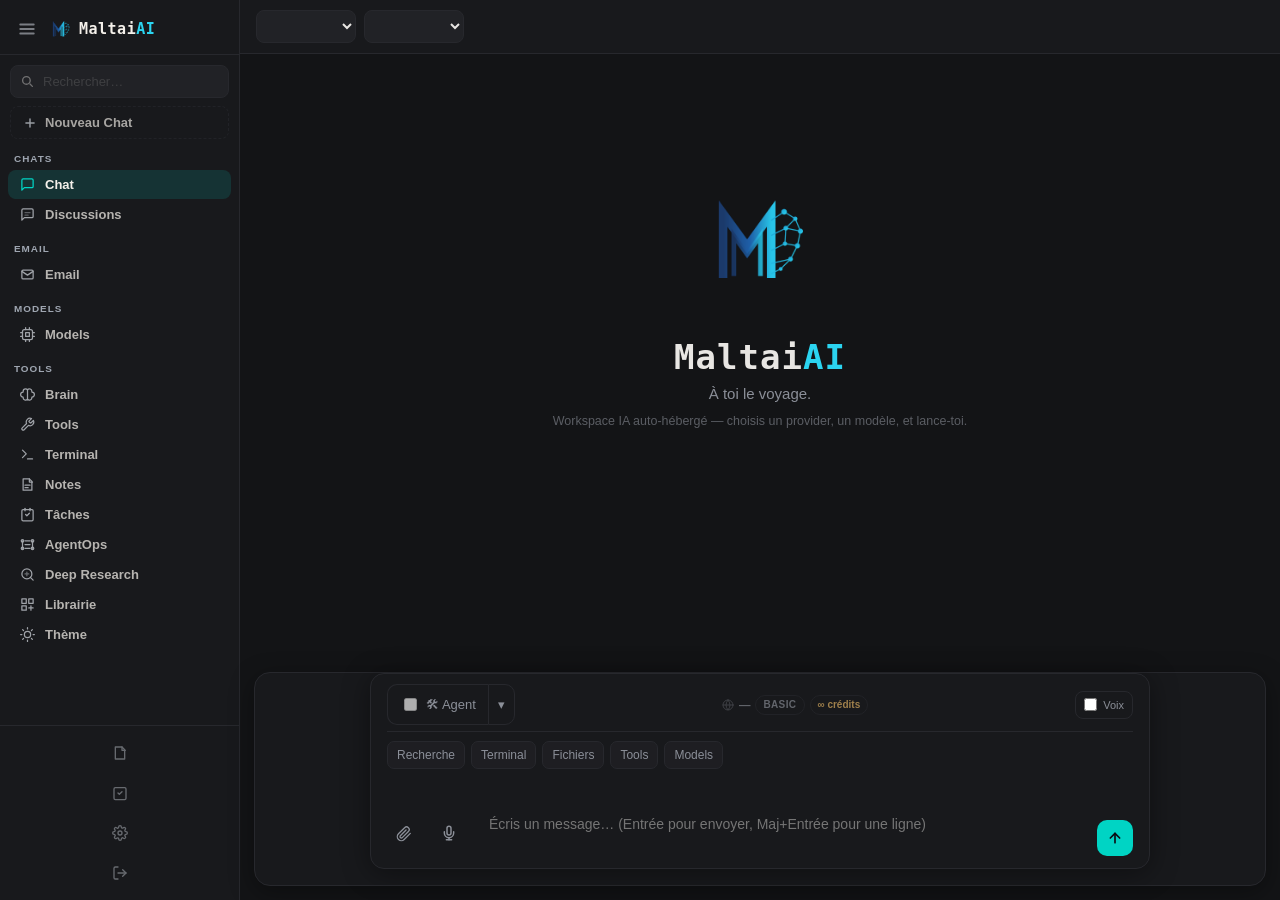
==== commit 06276503: "Add voice chat controls" ====
--- a/static/index.html
+++ b/static/index.html
@@ -11,7 +11,7 @@
   <link rel="manifest" href="/static/manifest.json" />
   <link rel="apple-touch-icon" href="/static/icon-180.png" />
   <title>Maltai</title>
-  <link rel="stylesheet" href="/static/style.css?v=agentops-1" />
+  <link rel="stylesheet" href="/static/style.css?v=voice-chat-1" />
   <link rel="stylesheet" href="/static/vendor/github-dark.min.css" />
 </head>
 <body>
@@ -242,6 +242,11 @@
             <button id="dr-start-btn" class="section-add-btn">→</button>
           </div>
           <div id="dr-status" class="dr-status hidden"></div>
+          <div id="dr-actions" class="dr-actions hidden">
+            <button id="dr-copy" class="section-mini-btn">Copier</button>
+            <button id="dr-download" class="section-mini-btn">Télécharger .md</button>
+            <button id="dr-send-chat" class="section-mini-btn">Envoyer au chat</button>
+          </div>
           <div id="dr-result" class="dr-result hidden"></div>
         </div>
       </div>
@@ -368,6 +373,10 @@
               <span id="plan-badge" class="plan-badge">basic</span>
               <span id="credit-badge" class="credit-badge">0 crédits</span>
             </span>
+            <label class="voice-toggle" title="Lire automatiquement les réponses de Maltai">
+              <input type="checkbox" id="voice-autoread" />
+              <span>Voix</span>
+            </label>
           </div>
           <div class="composer-toolbelt">
             <button id="composer-search" class="toolbelt-btn" title="Recherche / Deep Research">Recherche</button>
@@ -395,6 +404,9 @@
           <div class="composer-row">
             <button id="attach-btn" class="icon-btn attach" title="Joindre un fichier">
               <svg width="16" height="16" viewBox="0 0 24 24" fill="none" stroke="currentColor" stroke-width="2" stroke-linecap="round" stroke-linejoin="round"><path d="M21.44 11.05l-9.19 9.19a6 6 0 0 1-8.49-8.49l9.19-9.19a4 4 0 0 1 5.66 5.66l-9.2 9.19a2 2 0 0 1-2.83-2.83l8.49-8.48"/></svg>
+            </button>
+            <button id="voice-input" class="icon-btn voice-input" title="Dicter avec le micro">
+              <svg width="16" height="16" viewBox="0 0 24 24" fill="none" stroke="currentColor" stroke-width="2.2" stroke-linecap="round" stroke-linejoin="round"><path d="M12 2a3 3 0 0 0-3 3v7a3 3 0 0 0 6 0V5a3 3 0 0 0-3-3Z"/><path d="M19 10v2a7 7 0 0 1-14 0v-2"/><path d="M12 19v3"/><path d="M8 22h8"/></svg>
             </button>
             <textarea id="input" rows="1" placeholder="Écris un message… (Entrée pour envoyer, Maj+Entrée pour une ligne)"></textarea>
             <button id="send" class="btn-send" title="Envoyer">
@@ -627,10 +639,10 @@
     </div>
   </div>
 
-  <script src="/static/js/compat.js?v=agentops-1"></script>
+  <script src="/static/js/compat.js?v=voice-chat-1"></script>
   <script src="/static/vendor/marked.js"></script>
   <script src="/static/vendor/purify.min.js"></script>
   <script src="/static/vendor/highlight.min.js"></script>
-  <script src="/static/js/app.js?v=agentops-1"></script>
+  <script src="/static/js/app.js?v=voice-chat-1"></script>
 </body>
 </html>
--- a/static/style.css
+++ b/static/style.css
@@ -377,6 +377,32 @@
   font-size: 11.5px; color: var(--muted); opacity: 0.65;
 }
 .composer-model-label svg { opacity: 0.5; }
+.voice-toggle {
+  display: inline-flex;
+  align-items: center;
+  gap: 6px;
+  min-height: 28px;
+  border: 1px solid var(--border);
+  border-radius: 8px;
+  padding: 4px 8px;
+  color: var(--muted);
+  font-size: 11px;
+  cursor: pointer;
+  user-select: none;
+}
+.voice-toggle input {
+  accent-color: var(--accent);
+  margin: 0;
+}
+.voice-toggle:has(input:checked) {
+  color: var(--accent);
+  border-color: var(--accent-2);
+  background: color-mix(in srgb, var(--accent) 8%, transparent);
+}
+.voice-toggle.disabled {
+  opacity: 0.45;
+  cursor: not-allowed;
+}
 .plan-badge {
   display: inline-flex;
   align-items: center;
@@ -894,6 +920,21 @@
   border: 1px solid var(--border);
 }
 .icon-btn.attach { font-size:20px; flex-shrink:0; padding:9px; }
+.icon-btn.voice-input {
+  flex-shrink: 0;
+  padding: 9px;
+  border: 1px solid transparent;
+}
+.icon-btn.voice-input.listening {
+  color: var(--accent);
+  border-color: var(--accent-2);
+  background: color-mix(in srgb, var(--accent) 13%, transparent);
+  box-shadow: 0 0 0 4px color-mix(in srgb, var(--accent) 10%, transparent);
+}
+.icon-btn.voice-input.disabled {
+  opacity: 0.35;
+  cursor: not-allowed;
+}
 .ws-link { color:var(--accent); text-decoration:none; }
 .ws-link:hover { text-decoration:underline; }
 .message-attachments {
@@ -1209,6 +1250,11 @@
   border-radius:6px; font-size:11px; padding:3px 9px; cursor:pointer;
 }
 .msg-actions button:hover { color:var(--text); border-color:var(--accent-2); }
+.msg-actions button.speaking {
+  color: var(--accent);
+  border-color: var(--accent-2);
+  background: color-mix(in srgb, var(--accent) 9%, transparent);
+}
 
 /* Bouton stop */
 .btn-send {
@@ -1392,6 +1438,18 @@
   border-radius: 6px; display: flex; align-items: center; gap: 6px;
 }
 .dr-status.hidden { display: none; }
+.dr-actions {
+  display: flex;
+  flex-wrap: wrap;
+  gap: 8px;
+  padding: 0 2px;
+}
+.dr-actions.hidden { display: none; }
+.dr-actions .section-mini-btn {
+  min-height: 32px;
+  padding: 6px 10px;
+  font-size: 0.72rem;
+}
 .dr-spinner {
   width: 12px; height: 12px; border: 2px solid var(--accent);
   border-top-color: transparent; border-radius: 50%;
@@ -2083,6 +2141,7 @@
   }
 
   .icon-btn.attach,
+  .icon-btn.voice-input,
   .btn-send {
     width: 40px;
     height: 40px;
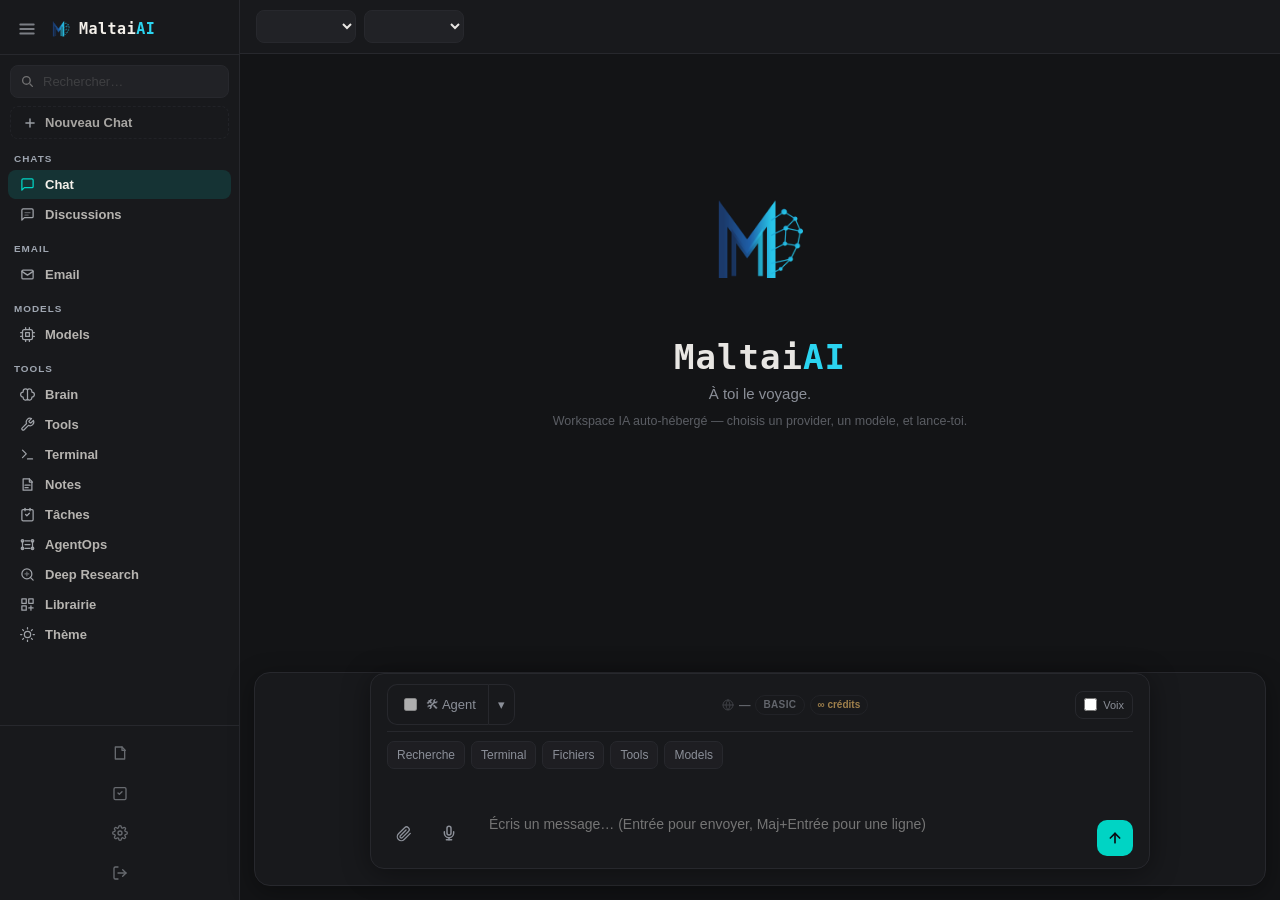
==== commit 6c88fcad: "Add Flaticon icon support" ====
--- a/static/index.html
+++ b/static/index.html
@@ -11,7 +11,7 @@
   <link rel="manifest" href="/static/manifest.json" />
   <link rel="apple-touch-icon" href="/static/icon-180.png" />
   <title>Maltai</title>
-  <link rel="stylesheet" href="/static/style.css?v=voice-chat-1" />
+  <link rel="stylesheet" href="/static/style.css?v=flaticon-icons-1" />
   <link rel="stylesheet" href="/static/vendor/github-dark.min.css" />
 </head>
 <body>
@@ -40,7 +40,7 @@
       </div>
 
       <!-- Nouveau Chat -->
-      <button class="sidebar-new-chat" id="new-chat">
+      <button class="sidebar-new-chat" id="new-chat" data-fi="plus">
         <svg width="14" height="14" viewBox="0 0 24 24" fill="none" stroke="currentColor" stroke-width="2.5" stroke-linecap="round" stroke-linejoin="round"><line x1="12" y1="5" x2="12" y2="19"/><line x1="5" y1="12" x2="19" y2="12"/></svg>
         <span>Nouveau Chat</span>
       </button>
@@ -48,11 +48,11 @@
       <!-- Nav -->
       <div class="nav-label">Chats</div>
       <nav class="sidebar-nav">
-        <button class="nav-item active" id="nav-chat">
+        <button class="nav-item active" id="nav-chat" data-fi="chat">
           <svg width="15" height="15" viewBox="0 0 24 24" fill="none" stroke="currentColor" stroke-width="2" stroke-linecap="round" stroke-linejoin="round"><path d="M21 15a2 2 0 0 1-2 2H7l-4 4V5a2 2 0 0 1 2-2h14a2 2 0 0 1 2 2z"/></svg>
           <span>Chat</span>
         </button>
-        <button class="nav-item" id="nav-discussions">
+        <button class="nav-item" id="nav-discussions" data-fi="messages">
           <svg width="15" height="15" viewBox="0 0 24 24" fill="none" stroke="currentColor" stroke-width="2" stroke-linecap="round" stroke-linejoin="round"><path d="M21 15a2 2 0 0 1-2 2H7l-4 4V5a2 2 0 0 1 2-2h14a2 2 0 0 1 2 2z"/><path d="M8 9h8M8 13h5" opacity=".5"/></svg>
           <span>Discussions</span>
         </button>
@@ -60,7 +60,7 @@
 
       <div class="nav-label">Email</div>
       <nav class="sidebar-nav">
-        <button class="nav-item" id="nav-email">
+        <button class="nav-item" id="nav-email" data-fi="email">
           <svg width="15" height="15" viewBox="0 0 24 24" fill="none" stroke="currentColor" stroke-width="2" stroke-linecap="round" stroke-linejoin="round"><rect x="3" y="5" width="18" height="14" rx="2"/><path d="M3 7l9 6 9-6"/></svg>
           <span>Email</span>
         </button>
@@ -68,7 +68,7 @@
 
       <div class="nav-label">Models</div>
       <nav class="sidebar-nav">
-        <button class="nav-item" id="nav-models">
+        <button class="nav-item" id="nav-models" data-fi="model">
           <svg width="15" height="15" viewBox="0 0 24 24" fill="none" stroke="currentColor" stroke-width="2" stroke-linecap="round" stroke-linejoin="round"><rect x="4" y="4" width="16" height="16" rx="3"/><path d="M9 9h6v6H9z"/><path d="M9 1v3M15 1v3M9 20v3M15 20v3M20 9h3M20 15h3M1 9h3M1 15h3"/></svg>
           <span>Models</span>
         </button>
@@ -76,39 +76,39 @@
 
       <div class="nav-label">Tools</div>
       <nav class="sidebar-nav">
-        <button class="nav-item" id="nav-brain">
+        <button class="nav-item" id="nav-brain" data-fi="brain">
           <svg width="15" height="15" viewBox="0 0 24 24" fill="none" stroke="currentColor" stroke-width="2" stroke-linecap="round" stroke-linejoin="round"><path d="M9 3a4 4 0 0 0-4 4v1a4 4 0 0 0 0 8v1a4 4 0 0 0 7 2.65A4 4 0 0 0 19 17v-1a4 4 0 0 0 0-8V7a4 4 0 0 0-7-2.65A3.98 3.98 0 0 0 9 3z"/><path d="M12 4v16"/></svg>
           <span>Brain</span>
         </button>
-        <button class="nav-item" id="nav-tools">
+        <button class="nav-item" id="nav-tools" data-fi="tools">
           <svg width="15" height="15" viewBox="0 0 24 24" fill="none" stroke="currentColor" stroke-width="2" stroke-linecap="round" stroke-linejoin="round"><path d="M14.7 6.3a1 1 0 0 0 0 1.4l1.6 1.6a1 1 0 0 0 1.4 0l3.77-3.77a6 6 0 0 1-7.94 7.94l-6.91 6.91a2.12 2.12 0 0 1-3-3l6.91-6.91a6 6 0 0 1 7.94-7.94l-3.76 3.76z"/></svg>
           <span>Tools</span>
         </button>
-        <button class="nav-item" id="nav-terminal">
+        <button class="nav-item" id="nav-terminal" data-fi="terminal">
           <svg width="15" height="15" viewBox="0 0 24 24" fill="none" stroke="currentColor" stroke-width="2" stroke-linecap="round" stroke-linejoin="round"><polyline points="4 17 10 11 4 5"/><line x1="12" y1="19" x2="20" y2="19"/></svg>
           <span>Terminal</span>
         </button>
-        <button class="nav-item" id="nav-notes">
+        <button class="nav-item" id="nav-notes" data-fi="notes">
           <svg width="15" height="15" viewBox="0 0 24 24" fill="none" stroke="currentColor" stroke-width="2" stroke-linecap="round" stroke-linejoin="round"><path d="M5 3h10l4 4v14H5z"/><path d="M15 3v5h5"/><line x1="8" y1="13" x2="16" y2="13"/><line x1="8" y1="17" x2="13" y2="17"/></svg>
           <span>Notes</span>
         </button>
-        <button class="nav-item" id="nav-tasks">
+        <button class="nav-item" id="nav-tasks" data-fi="tasks">
           <svg width="15" height="15" viewBox="0 0 24 24" fill="none" stroke="currentColor" stroke-width="2" stroke-linecap="round" stroke-linejoin="round"><rect x="3" y="4" width="18" height="18" rx="2"/><path d="M9 12l2 2 4-4"/><line x1="8" y1="2" x2="8" y2="6"/><line x1="16" y1="2" x2="16" y2="6"/></svg>
           <span>Tâches</span>
         </button>
-        <button class="nav-item" id="nav-agentops">
+        <button class="nav-item" id="nav-agentops" data-fi="workflow">
           <svg width="15" height="15" viewBox="0 0 24 24" fill="none" stroke="currentColor" stroke-width="2" stroke-linecap="round" stroke-linejoin="round"><path d="M4 18V6"/><path d="M20 18V6"/><path d="M8 12h8"/><path d="M8 6h8"/><path d="M8 18h8"/><circle cx="4" cy="6" r="2"/><circle cx="20" cy="6" r="2"/><circle cx="4" cy="18" r="2"/><circle cx="20" cy="18" r="2"/></svg>
           <span>AgentOps</span>
         </button>
-        <button class="nav-item" id="nav-research">
+        <button class="nav-item" id="nav-research" data-fi="research">
           <svg width="15" height="15" viewBox="0 0 24 24" fill="none" stroke="currentColor" stroke-width="2" stroke-linecap="round" stroke-linejoin="round"><circle cx="11" cy="11" r="8"/><path d="M21 21l-4.35-4.35"/><path d="M11 8v6M8 11h6" opacity=".6"/></svg>
           <span>Deep Research</span>
         </button>
-        <button class="nav-item" id="nav-skills">
+        <button class="nav-item" id="nav-skills" data-fi="library">
           <svg width="15" height="15" viewBox="0 0 24 24" fill="none" stroke="currentColor" stroke-width="2" stroke-linecap="round" stroke-linejoin="round"><rect x="3" y="3" width="7" height="7"/><rect x="14" y="3" width="7" height="7"/><rect x="3" y="14" width="7" height="7"/><path d="M14 17.5h7M17.5 14v7"/></svg>
           <span>Librairie</span>
         </button>
-        <button class="nav-item" id="nav-theme">
+        <button class="nav-item" id="nav-theme" data-fi="theme">
           <svg width="15" height="15" viewBox="0 0 24 24" fill="none" stroke="currentColor" stroke-width="2" stroke-linecap="round" stroke-linejoin="round"><circle cx="12" cy="12" r="5"/><path d="M12 1v2M12 21v2M4.22 4.22l1.42 1.42M18.36 18.36l1.42 1.42M1 12h2M21 12h2M4.22 19.78l1.42-1.42M18.36 5.64l1.42-1.42"/></svg>
           <span>Thème</span>
         </button>
@@ -317,16 +317,16 @@
 
       <!-- Pied de sidebar -->
       <div class="sidebar-foot">
-        <button class="foot-btn" id="foot-notes" title="Notes">
+        <button class="foot-btn" id="foot-notes" title="Notes" data-fi="notes">
           <svg width="16" height="16" viewBox="0 0 24 24" fill="none" stroke="currentColor" stroke-width="2" stroke-linecap="round" stroke-linejoin="round"><path d="M5 3h10l4 4v14H5z"/><path d="M15 3v5h5"/></svg>
         </button>
-        <button class="foot-btn" id="foot-tasks" title="Tâches">
+        <button class="foot-btn" id="foot-tasks" title="Tâches" data-fi="tasks">
           <svg width="16" height="16" viewBox="0 0 24 24" fill="none" stroke="currentColor" stroke-width="2" stroke-linecap="round" stroke-linejoin="round"><rect x="3" y="4" width="18" height="18" rx="2"/><path d="M9 12l2 2 4-4"/></svg>
         </button>
-        <button class="foot-btn" id="open-settings" title="Réglages">
+        <button class="foot-btn" id="open-settings" title="Réglages" data-fi="settings">
           <svg width="16" height="16" viewBox="0 0 24 24" fill="none" stroke="currentColor" stroke-width="2" stroke-linecap="round" stroke-linejoin="round"><circle cx="12" cy="12" r="3"/><path d="M19.4 15a1.65 1.65 0 0 0 .33 1.82l.06.06a2 2 0 0 1-2.83 2.83l-.06-.06a1.65 1.65 0 0 0-1.82-.33 1.65 1.65 0 0 0-1 1.51V21a2 2 0 0 1-4 0v-.09A1.65 1.65 0 0 0 9 19.4a1.65 1.65 0 0 0-1.82.33l-.06.06a2 2 0 0 1-2.83-2.83l.06-.06A1.65 1.65 0 0 0 4.68 15a1.65 1.65 0 0 0-1.51-1H3a2 2 0 0 1 0-4h.09A1.65 1.65 0 0 0 4.6 9a1.65 1.65 0 0 0-.33-1.82l-.06-.06a2 2 0 0 1 2.83-2.83l.06.06A1.65 1.65 0 0 0 9 4.68a1.65 1.65 0 0 0 1-1.51V3a2 2 0 0 1 4 0v.09a1.65 1.65 0 0 0 1 1.51 1.65 1.65 0 0 0 1.82-.33l.06-.06a2 2 0 0 1 2.83 2.83l-.06.06A1.65 1.65 0 0 0 19.4 9a1.65 1.65 0 0 0 1.51 1H21a2 2 0 0 1 0 4h-.09a1.65 1.65 0 0 0-1.51 1z"/></svg>
         </button>
-        <button class="foot-btn foot-danger logout-btn" id="rail-logout" title="Déconnexion">
+        <button class="foot-btn foot-danger logout-btn" id="rail-logout" title="Déconnexion" data-fi="logout">
           <svg width="16" height="16" viewBox="0 0 24 24" fill="none" stroke="currentColor" stroke-width="2" stroke-linecap="round" stroke-linejoin="round"><path d="M9 21H5a2 2 0 0 1-2-2V5a2 2 0 0 1 2-2h4"/><polyline points="16 17 21 12 16 7"/><line x1="21" y1="12" x2="9" y2="12"/></svg>
           <span>Déconnecter</span>
         </button>
@@ -379,11 +379,11 @@
             </label>
           </div>
           <div class="composer-toolbelt">
-            <button id="composer-search" class="toolbelt-btn" title="Recherche / Deep Research">Recherche</button>
-            <button id="composer-terminal" class="toolbelt-btn" title="Ouvrir le terminal">Terminal</button>
-            <button id="composer-files" class="toolbelt-btn" title="Ouvrir les fichiers du workspace">Fichiers</button>
-            <button id="composer-tools" class="toolbelt-btn" title="Choisir les outils agent">Tools</button>
-            <button id="composer-models" class="toolbelt-btn" title="Providers et modèles">Models</button>
+            <button id="composer-search" class="toolbelt-btn" title="Recherche / Deep Research" data-fi="research">Recherche</button>
+            <button id="composer-terminal" class="toolbelt-btn" title="Ouvrir le terminal" data-fi="terminal">Terminal</button>
+            <button id="composer-files" class="toolbelt-btn" title="Ouvrir les fichiers du workspace" data-fi="files">Fichiers</button>
+            <button id="composer-tools" class="toolbelt-btn" title="Choisir les outils agent" data-fi="tools">Tools</button>
+            <button id="composer-models" class="toolbelt-btn" title="Providers et modèles" data-fi="model">Models</button>
           </div>
           <!-- Chips fichiers joints -->
           <div id="attach-chips" class="attach-chips"></div>
@@ -402,10 +402,10 @@
           </div>
           <!-- Ligne saisie -->
           <div class="composer-row">
-            <button id="attach-btn" class="icon-btn attach" title="Joindre un fichier">
+            <button id="attach-btn" class="icon-btn attach" title="Joindre un fichier" data-fi="attach">
               <svg width="16" height="16" viewBox="0 0 24 24" fill="none" stroke="currentColor" stroke-width="2" stroke-linecap="round" stroke-linejoin="round"><path d="M21.44 11.05l-9.19 9.19a6 6 0 0 1-8.49-8.49l9.19-9.19a4 4 0 0 1 5.66 5.66l-9.2 9.19a2 2 0 0 1-2.83-2.83l8.49-8.48"/></svg>
             </button>
-            <button id="voice-input" class="icon-btn voice-input" title="Dicter avec le micro">
+            <button id="voice-input" class="icon-btn voice-input" title="Dicter avec le micro" data-fi="microphone">
               <svg width="16" height="16" viewBox="0 0 24 24" fill="none" stroke="currentColor" stroke-width="2.2" stroke-linecap="round" stroke-linejoin="round"><path d="M12 2a3 3 0 0 0-3 3v7a3 3 0 0 0 6 0V5a3 3 0 0 0-3-3Z"/><path d="M19 10v2a7 7 0 0 1-14 0v-2"/><path d="M12 19v3"/><path d="M8 22h8"/></svg>
             </button>
             <textarea id="input" rows="1" placeholder="Écris un message… (Entrée pour envoyer, Maj+Entrée pour une ligne)"></textarea>
@@ -639,10 +639,10 @@
     </div>
   </div>
 
-  <script src="/static/js/compat.js?v=voice-chat-1"></script>
+  <script src="/static/js/compat.js?v=flaticon-icons-1"></script>
   <script src="/static/vendor/marked.js"></script>
   <script src="/static/vendor/purify.min.js"></script>
   <script src="/static/vendor/highlight.min.js"></script>
-  <script src="/static/js/app.js?v=voice-chat-1"></script>
+  <script src="/static/js/app.js?v=flaticon-icons-1"></script>
 </body>
 </html>
--- a/static/style.css
+++ b/static/style.css
@@ -263,6 +263,28 @@
   font-size: 18px; cursor: pointer; padding: 4px 8px; border-radius: 6px;
 }
 .icon-btn:hover { color: var(--text); background: var(--panel-2); }
+.fi-icon {
+  width: 1em;
+  height: 1em;
+  display: inline-block;
+  flex-shrink: 0;
+  object-fit: contain;
+}
+.nav-item .fi-icon,
+.sidebar-new-chat .fi-icon,
+.foot-btn .fi-icon {
+  width: 15px;
+  height: 15px;
+}
+.toolbelt-btn .fi-icon {
+  width: 14px;
+  height: 14px;
+  margin-right: 2px;
+}
+.icon-btn .fi-icon {
+  width: 18px;
+  height: 18px;
+}
 
 /* Main */
 /* Main */
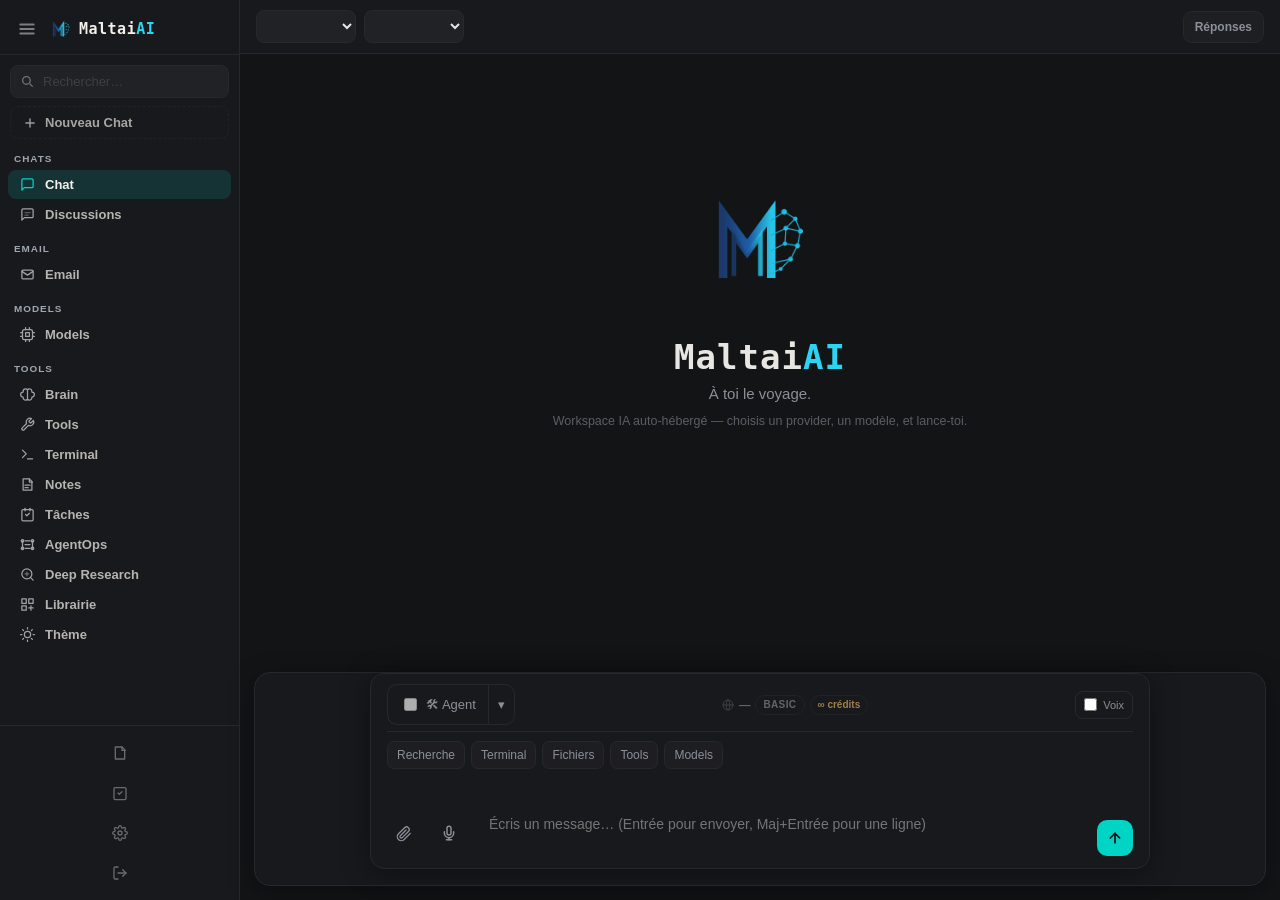
==== commit 1facca0e: "Add agent responses side panel" ====
--- a/static/index.html
+++ b/static/index.html
@@ -11,7 +11,7 @@
   <link rel="manifest" href="/static/manifest.json" />
   <link rel="apple-touch-icon" href="/static/icon-180.png" />
   <title>Maltai</title>
-  <link rel="stylesheet" href="/static/style.css?v=flaticon-icons-1" />
+  <link rel="stylesheet" href="/static/style.css?v=agent-response-panel-1" />
   <link rel="stylesheet" href="/static/vendor/github-dark.min.css" />
 </head>
 <body>
@@ -343,6 +343,7 @@
           <select id="provider-select" title="Provider"></select>
           <select id="model-select" title="Modèle"></select>
         </div>
+        <button class="topbar-agent-panel" id="agent-responses-toggle" title="Afficher / masquer les réponses agent" data-fi="messages">Réponses</button>
         <button class="topbar-admin hidden" id="topbar-admin" title="Admin">Admin</button>
       </header>
 
@@ -415,6 +416,23 @@
           </div>
         </div>
       </footer>
+
+      <aside id="agent-response-panel" class="agent-response-panel hidden" aria-label="Réponses agent">
+        <div class="agent-response-head">
+          <div>
+            <strong>Réponses agent</strong>
+            <span id="agent-response-count">0 réponse</span>
+          </div>
+          <button id="agent-response-close" class="icon-btn" title="Masquer">✕</button>
+        </div>
+        <div class="agent-response-tools">
+          <button id="agent-response-refresh" class="section-mini-btn">Actualiser</button>
+          <button id="agent-response-hide" class="section-mini-btn">Masquer</button>
+        </div>
+        <div id="agent-response-list" class="agent-response-list">
+          <p class="hint">Les réponses de Maltai apparaîtront ici.</p>
+        </div>
+      </aside>
     </main>
   </div>
 
@@ -639,10 +657,10 @@
     </div>
   </div>
 
-  <script src="/static/js/compat.js?v=flaticon-icons-1"></script>
+  <script src="/static/js/compat.js?v=agent-response-panel-1"></script>
   <script src="/static/vendor/marked.js"></script>
   <script src="/static/vendor/purify.min.js"></script>
   <script src="/static/vendor/highlight.min.js"></script>
-  <script src="/static/js/app.js?v=flaticon-icons-1"></script>
+  <script src="/static/js/app.js?v=agent-response-panel-1"></script>
 </body>
 </html>
--- a/static/style.css
+++ b/static/style.css
@@ -313,10 +313,38 @@
 .topbar-admin:hover {
   border-color: #e8b765;
 }
+.topbar-agent-panel {
+  flex: 0 0 auto;
+  display: inline-flex;
+  align-items: center;
+  gap: 7px;
+  border: 1px solid var(--border);
+  border-radius: 9px;
+  background: color-mix(in srgb, var(--panel-2) 78%, transparent);
+  color: var(--muted);
+  padding: 8px 11px;
+  font-size: 12px;
+  font-weight: 700;
+  cursor: pointer;
+}
+.topbar-agent-panel:hover,
+.topbar-agent-panel.active {
+  color: var(--accent);
+  border-color: var(--accent-2);
+  background: color-mix(in srgb, var(--accent) 9%, transparent);
+}
+.topbar-agent-panel .fi-icon {
+  width: 14px;
+  height: 14px;
+}
 
 /* Messages */
 .messages { flex: 1; overflow-y: auto; padding: 24px 0; }
 .msg-row { max-width: 760px; margin: 0 auto; padding: 8px 20px; display: flex; }
+.msg-row.highlight .bubble {
+  outline: 1px solid var(--accent-2);
+  box-shadow: 0 0 0 4px color-mix(in srgb, var(--accent) 12%, transparent);
+}
 .msg-row.user { justify-content: flex-end; }
 .bubble {
   padding: 12px 16px; border-radius: var(--radius); line-height: 1.55;
@@ -1501,6 +1529,104 @@
   background: color-mix(in srgb, var(--panel) 60%, transparent);
 }
 
+.agent-response-panel {
+  position: fixed;
+  top: 68px;
+  right: 18px;
+  bottom: 112px;
+  width: min(380px, calc(100vw - 300px));
+  z-index: 46;
+  display: flex;
+  flex-direction: column;
+  border: 1px solid var(--border);
+  border-radius: 14px;
+  background: color-mix(in srgb, var(--panel) 94%, #05070b);
+  box-shadow: 0 18px 54px rgba(0, 0, 0, 0.38);
+  overflow: hidden;
+}
+.agent-response-panel.hidden { display: none; }
+.agent-response-head {
+  display: flex;
+  align-items: center;
+  justify-content: space-between;
+  gap: 10px;
+  padding: 12px 12px 10px;
+  border-bottom: 1px solid var(--border);
+  background: var(--panel-2);
+}
+.agent-response-head strong {
+  display: block;
+  font-size: 14px;
+  color: var(--text);
+}
+.agent-response-head span {
+  display: block;
+  margin-top: 2px;
+  font-size: 11px;
+  color: var(--muted);
+}
+.agent-response-tools {
+  display: flex;
+  gap: 8px;
+  padding: 8px 10px;
+  border-bottom: 1px solid var(--border);
+}
+.agent-response-list {
+  flex: 1;
+  overflow-y: auto;
+  padding: 10px;
+}
+.agent-response-item {
+  border: 1px solid var(--border);
+  border-radius: 10px;
+  background: color-mix(in srgb, var(--panel-2) 68%, transparent);
+  padding: 10px;
+  margin-bottom: 10px;
+}
+.agent-response-meta {
+  display: flex;
+  flex-direction: column;
+  gap: 4px;
+  margin-bottom: 7px;
+}
+.agent-response-meta strong {
+  font-size: 12px;
+  color: var(--text);
+}
+.agent-response-meta span {
+  font-family: var(--mono);
+  font-size: 10px;
+  color: var(--muted);
+  line-height: 1.4;
+}
+.agent-response-item p {
+  margin: 0;
+  color: var(--muted);
+  font-size: 12.5px;
+  line-height: 1.55;
+  white-space: pre-wrap;
+}
+.agent-response-actions {
+  display: flex;
+  flex-wrap: wrap;
+  gap: 6px;
+  margin-top: 9px;
+}
+.agent-response-actions button {
+  background: transparent;
+  border: 1px solid var(--border);
+  color: var(--muted);
+  border-radius: 7px;
+  font-size: 11px;
+  padding: 4px 8px;
+  cursor: pointer;
+}
+.agent-response-actions button:hover,
+.agent-response-actions button.speaking {
+  color: var(--accent);
+  border-color: var(--accent-2);
+}
+
 /* Terminal Panel */
 .terminal-window {
   position: fixed;
@@ -2000,6 +2126,11 @@
     padding: 0 10px;
   }
 
+  .topbar-agent-panel {
+    height: 38px;
+    padding: 0 10px;
+  }
+
   #sidebar {
     width: min(86vw, 340px) !important;
     max-width: 340px;
@@ -2064,6 +2195,13 @@
     min-height: 0;
     padding: 14px 0 8px;
     overscroll-behavior: contain;
+  }
+
+  .agent-response-panel {
+    inset: max(8px, env(safe-area-inset-top)) 8px calc(92px + env(safe-area-inset-bottom)) 8px;
+    width: auto;
+    border-radius: 12px;
+    z-index: 72;
   }
 
   .msg-row {
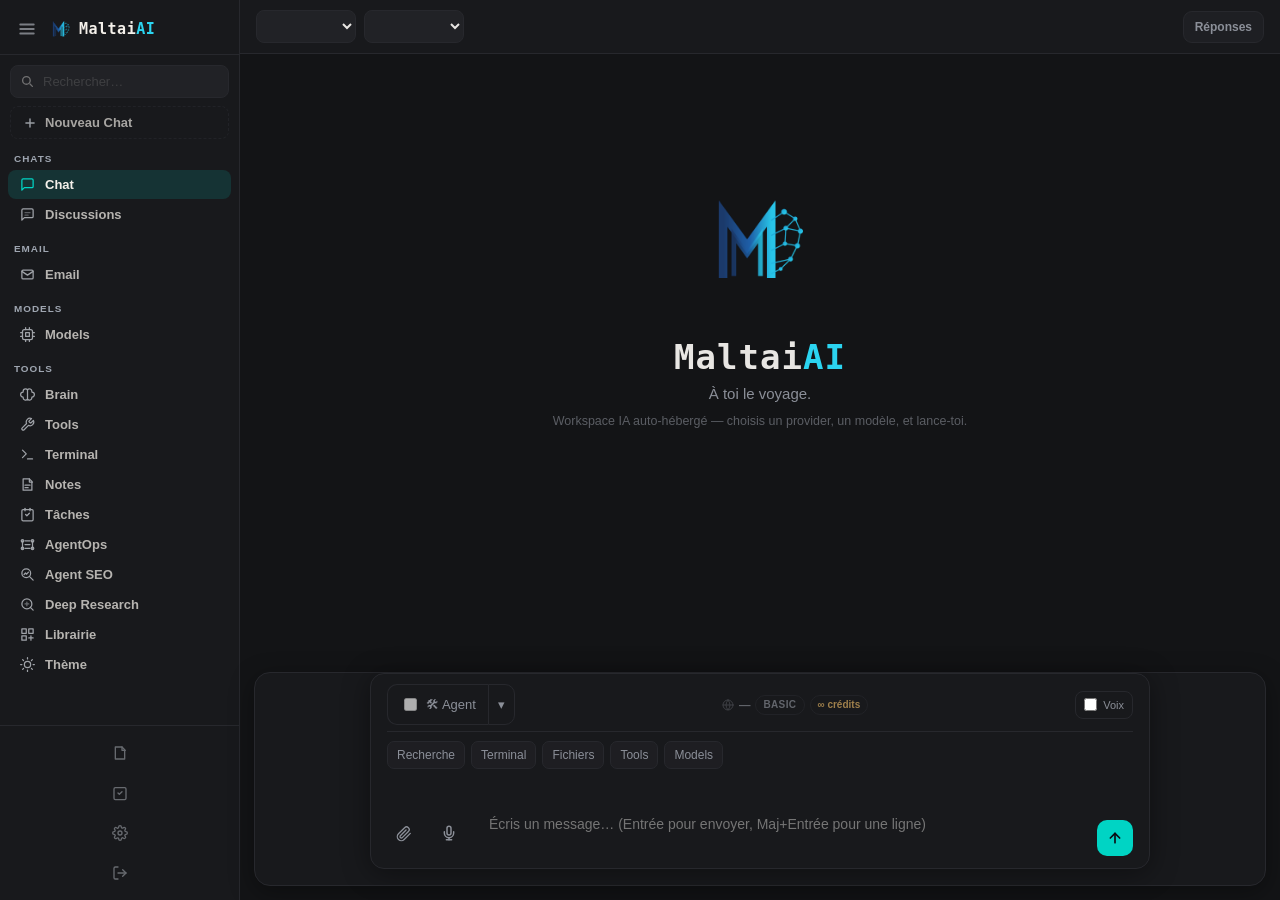
==== commit 4899880f: "Agent SEO / SEO local / GEO + vraie 404 + llms.txt + restauration visuels sociaux" ====
--- a/static/index.html
+++ b/static/index.html
@@ -2,7 +2,7 @@
 <html lang="fr">
 <head>
   <meta charset="UTF-8" />
-  <meta name="viewport" content="width=device-width, initial-scale=1.0, viewport-fit=cover, maximum-scale=1.0" />
+  <meta name="viewport" content="width=device-width, initial-scale=1.0, viewport-fit=cover, interactive-widget=resizes-content" />
   <meta name="theme-color" content="#14161a" />
   <meta name="apple-mobile-web-app-capable" content="yes" />
   <meta name="apple-mobile-web-app-status-bar-style" content="black-translucent" />
@@ -11,7 +11,7 @@
   <link rel="manifest" href="/static/manifest.json" />
   <link rel="apple-touch-icon" href="/static/icon-180.png" />
   <title>Maltai</title>
-  <link rel="stylesheet" href="/static/style.css?v=agent-response-panel-1" />
+  <link rel="stylesheet" href="/static/style.css?v=agent-pipeline-1" />
   <link rel="stylesheet" href="/static/vendor/github-dark.min.css" />
 </head>
 <body>
@@ -99,6 +99,10 @@
         <button class="nav-item" id="nav-agentops" data-fi="workflow">
           <svg width="15" height="15" viewBox="0 0 24 24" fill="none" stroke="currentColor" stroke-width="2" stroke-linecap="round" stroke-linejoin="round"><path d="M4 18V6"/><path d="M20 18V6"/><path d="M8 12h8"/><path d="M8 6h8"/><path d="M8 18h8"/><circle cx="4" cy="6" r="2"/><circle cx="20" cy="6" r="2"/><circle cx="4" cy="18" r="2"/><circle cx="20" cy="18" r="2"/></svg>
           <span>AgentOps</span>
+        </button>
+        <button class="nav-item" id="nav-seo" data-fi="seo">
+          <svg width="15" height="15" viewBox="0 0 24 24" fill="none" stroke="currentColor" stroke-width="2" stroke-linecap="round" stroke-linejoin="round"><circle cx="10" cy="10" r="7"/><path d="M21 21l-6-6"/><path d="M6.5 12l2.2-2.4 1.9 1.9 2.9-3.3"/></svg>
+          <span>Agent SEO</span>
         </button>
         <button class="nav-item" id="nav-research" data-fi="research">
           <svg width="15" height="15" viewBox="0 0 24 24" fill="none" stroke="currentColor" stroke-width="2" stroke-linecap="round" stroke-linejoin="round"><circle cx="11" cy="11" r="8"/><path d="M21 21l-4.35-4.35"/><path d="M11 8v6M8 11h6" opacity=".6"/></svg>
@@ -277,12 +281,68 @@
           <div><span>5</span><strong>Export</strong><p>rapport, JSON, fichier</p></div>
         </div>
         <div class="subpanel-card">
+          <h3>Pipeline agentique</h3>
+          <p class="hint">Méthode inspirée des systèmes pipeline : score, rapport, tracker, export et validation humaine avant action.</p>
+          <div class="pipeline-grid">
+            <article><span>A</span><strong>Collecter</strong><p>URL, PDF, image, fiche entreprise ou liste de concurrents.</p></article>
+            <article><span>B</span><strong>Évaluer</strong><p>Score A-F, risques, opportunité, qualité des sources.</p></article>
+            <article><span>C</span><strong>Produire</strong><p>Rapport Markdown, JSON/CSV, PDF, plan d'actions.</p></article>
+            <article><span>D</span><strong>Suivre</strong><p>Tracker avec statut, priorité, prochaine action et date.</p></article>
+          </div>
+        </div>
+        <div class="subpanel-card">
           <h3>Prompts AgentOps</h3>
           <div class="prompt-grid compact">
             <button class="prompt-card" data-agentops-prompt="Construis un workflow agentique pour analyser un site concurrent : étapes, outils Maltai à utiliser, validations humaines, risques et livrables JSON/PDF.">Workflow concurrent</button>
             <button class="prompt-card" data-agentops-prompt="Crée une matrice de gouvernance pour Maltai : rôles Basic/Premium/Admin, outils autorisés, risques, logs, limites tokens et règles de sécurité.">Gouvernance</button>
             <button class="prompt-card" data-agentops-prompt="Fais un plan Data Foundry : comment collecter, nettoyer, structurer et exporter les données d'un site web avec web_scrape, browser et fichiers.">Data Foundry</button>
             <button class="prompt-card" data-agentops-prompt="Définis un tableau de bord AgentOps : métriques tokens, coûts crédits, taux erreur outils, sources, temps de réponse et qualité des exports.">Observabilité</button>
+            <button class="prompt-card" data-agentops-prompt="Lance un pipeline Maltai sur cette URL : collecte les données, note l'opportunité de A à F, crée un rapport structuré, un tableau tracker et les prochaines actions. Demande-moi l'URL si elle manque.">Pipeline URL</button>
+            <button class="prompt-card" data-agentops-prompt="Crée un tracker concurrentiel pour 5 entreprises : nom, URL, offres, prix, avis, forces/faiblesses, score A-F, prochaines actions et export JSON/CSV. Demande-moi les URLs si elles manquent.">Tracker concurrents</button>
+            <button class="prompt-card" data-agentops-prompt="Analyse une offre ou un besoin client comme un pipeline : résumé, fit, risques, score A-F, questions à poser, livrables, email de réponse et plan de suivi.">Pipeline opportunité</button>
+            <button class="prompt-card" data-agentops-prompt="Transforme ce rapport Deep Research en plan d'exécution : priorités, tâches, responsables, fichiers à produire, vérifications et exports PDF/JSON.">Rapport → actions</button>
+          </div>
+        </div>
+      </div>
+      <div id="subpanel-seo" class="subpanel hidden">
+        <div class="panel-hero seo-hero">
+          <span class="panel-kicker">Agent SEO</span>
+          <h3>SEO technique, SEO local et GEO pour vos sites.</h3>
+          <p>Audit multi-pages, cohérence NAP et fiche locale, visibilité dans ChatGPT, Claude, Perplexity et Gemini — avec rapports exportés et correctifs prêts à coller.</p>
+          <div class="panel-stat-grid">
+            <div><strong>SEO</strong><span>technique</span></div>
+            <div><strong>Local</strong><span>NAP & fiche</span></div>
+            <div><strong>GEO</strong><span>moteurs IA</span></div>
+          </div>
+        </div>
+        <div class="subpanel-card">
+          <h3>Site à analyser</h3>
+          <p class="hint">Renseigne l'URL (et, pour le SEO local, le nom et la ville), puis choisis une mission. Le mode Agent s'active automatiquement.</p>
+          <div class="seo-form">
+            <input id="seo-url" type="url" placeholder="https://exemple.fr" autocomplete="url" aria-label="URL du site" />
+            <input id="seo-business" type="text" placeholder="Nom / activité (optionnel)" aria-label="Nom ou activité" />
+            <input id="seo-city" type="text" placeholder="Ville (optionnel)" aria-label="Ville" />
+          </div>
+          <p class="hint seo-hint" id="seo-hint" aria-live="polite"></p>
+        </div>
+        <div class="ops-grid">
+          <article><span>SEO</span><strong>Audit technique</strong><p>seo_site_audit : https, www/non-www, robots, sitemap, title, meta, H1, alt, canonical, doublons et liens cassés.</p></article>
+          <article><span>Local</span><strong>SEO local</strong><p>local_seo_audit : NAP, LocalBusiness, carte, horaires, avis, ville dans le title et checklist Google Business Profile.</p></article>
+          <article><span>GEO</span><strong>Moteurs IA</strong><p>geo_audit : 18 bots IA dans robots.txt, llms.txt, données structurées, contenu citable et signaux d'entité.</p></article>
+          <article><span>Content</span><strong>Mots-clés & contenu</strong><p>seo_keywords, schema_generate et llms_txt_generate : mots-clés, écart concurrent, JSON-LD et llms.txt prêts à publier.</p></article>
+        </div>
+        <div class="subpanel-card">
+          <h3>Missions</h3>
+          <div class="prompt-grid compact">
+            <button class="prompt-card" data-seo-prompt="Agis comme un consultant SEO senior. Lance seo_site_audit sur {url} (max_pages 15), puis seo_keywords sur la page d'accueil. Restitue le score et la note, les problèmes classés P0/P1/P2 avec leur correctif, le code HTML corrigé du title, de la meta description et du H1 de l'accueil, puis un plan d'action priorisé. Donne le lien du rapport exporté.">Audit SEO complet</button>
+            <button class="prompt-card" data-seo-prompt="Lance local_seo_audit sur {url}{local_args}. Explique la cohérence NAP (nom, adresse, téléphone), les champs LocalBusiness manquants, la carte, les horaires et les avis. Génère ensuite avec schema_generate le JSON-LD LocalBusiness final prêt à coller, propose un title et un H1 optimisés pour « {business} {city} » et termine par la checklist Google Business Profile.">SEO local</button>
+            <button class="prompt-card" data-seo-prompt="Lance geo_audit sur {url}. Explique simplement comment ChatGPT, Claude, Perplexity, Gemini et Copilot peuvent lire et citer ce site, puis liste les correctifs par priorité : règles robots.txt pour les bots IA (avec le bloc à copier), llms.txt, données structurées, contenu citable (questions, FAQ, chiffres, définitions) et signaux d'entité.">Audit GEO (IA)</button>
+            <button class="prompt-card" data-seo-prompt="Lance llms_txt_generate sur {url}, relis le fichier pour qu'il soit clair et factuel, puis donne-moi la version finale et les étapes pour la publier à la racine du site (/llms.txt).">Générer llms.txt</button>
+            <button class="prompt-card" data-seo-prompt="Analyse {url} avec seo_audit et geo_audit, déduis le type de site, puis génère avec schema_generate tous les blocs JSON-LD utiles (Organization, WebSite, FAQPage et, selon le cas, LocalBusiness, Service, Product ou SoftwareApplication). Donne le code final à coller dans le head et la méthode pour le valider.">Données structurées</button>
+            <button class="prompt-card" data-seo-prompt="Lance seo_keywords sur {url}. Identifie l'intention et les mots-clés principaux, ce qui manque dans le title, le H1 et la meta description, puis propose un title (60 caractères max), une meta description (155 caractères max), un H1, 5 sujets de contenus à créer et le brief détaillé du premier (plan H2/H3, questions à traiter, mots-clés).">Mots-clés & contenu</button>
+            <button class="prompt-card" data-seo-prompt="Compare {url} avec un concurrent : demande-moi son URL si je ne l'ai pas donnée, puis lance seo_keywords (avec competitor_url), seo_audit et geo_audit sur les deux sites. Présente un tableau des écarts (contenu, mots-clés, structure, données structurées, GEO) et les 5 actions pour passer devant.">Analyse concurrent</button>
+            <button class="prompt-card" data-seo-prompt="Récupère le contenu de {url} avec page_summary ou web_fetch et réécris la page pour le SEO et le GEO : H1, intro qui définit clairement l'offre, sections formulées en questions, données chiffrées, FAQ de 6 questions et son balisage FAQPage. Donne le HTML prêt à intégrer.">Réécrire la page</button>
+            <button class="prompt-card" data-seo-prompt="Réalise un diagnostic SEO technique, local et GEO de {url} avec seo_site_audit, local_seo_audit et geo_audit, puis construis un plan d'action sur 30 jours, semaine par semaine, avec priorité, effort, impact attendu et indicateurs à suivre. Exporte-le en PDF avec pdf_create.">Plan d'action 30 jours</button>
           </div>
         </div>
       </div>
@@ -297,6 +357,7 @@
           <article><span>Files</span><strong>Workspace fichiers</strong><p>read_file, write_file, PDF, JSON, CSV, exports et téléchargements.</p></article>
           <article><span>Code</span><strong>Sandbox Python</strong><p>code_execute pour tester, analyser, transformer et automatiser.</p></article>
           <article><span>Brain</span><strong>Mémoire</strong><p>souvenirs, contexte rappelé, recherche et épinglage.</p></article>
+          <article><span>SEO</span><strong>SEO, local & GEO</strong><p>seo_site_audit, local_seo_audit, geo_audit, seo_keywords, schema_generate, llms_txt_generate.</p></article>
           <article><span>Vision</span><strong>Photos jointes</strong><p>Joins une image puis utilise un modèle vision : gpt-4o-mini, llama3.2-vision, llava, bakllava.</p></article>
           <article><span>Image</span><strong>Génération</strong><p>Avec un provider image configuré, l'agent peut créer une nouvelle image depuis un prompt.</p></article>
           <article><span>Models</span><strong>Providers IA</strong><p>OpenAI, Ollama, OpenRouter, vLLM, llama.cpp compatible OpenAI.</p></article>
@@ -657,10 +718,10 @@
     </div>
   </div>
 
-  <script src="/static/js/compat.js?v=agent-response-panel-1"></script>
+  <script src="/static/js/compat.js?v=agent-pipeline-1"></script>
   <script src="/static/vendor/marked.js"></script>
   <script src="/static/vendor/purify.min.js"></script>
   <script src="/static/vendor/highlight.min.js"></script>
-  <script src="/static/js/app.js?v=agent-response-panel-1"></script>
+  <script src="/static/js/app.js?v=agent-pipeline-1"></script>
 </body>
 </html>
--- a/static/style.css
+++ b/static/style.css
@@ -1242,6 +1242,43 @@
   font-size: 11px;
   line-height: 1.3;
 }
+.pipeline-grid {
+  display: grid;
+  grid-template-columns: repeat(4, minmax(0, 1fr));
+  gap: 8px;
+  margin-top: 10px;
+}
+.pipeline-grid article {
+  border: 1px solid var(--border);
+  border-radius: 9px;
+  background: color-mix(in srgb, var(--panel-2) 76%, transparent);
+  padding: 10px;
+  display: grid;
+  gap: 6px;
+}
+.pipeline-grid article span {
+  width: 24px;
+  height: 24px;
+  display: inline-flex;
+  align-items: center;
+  justify-content: center;
+  border-radius: 8px;
+  color: #071112;
+  background: var(--accent);
+  font-family: var(--mono);
+  font-size: 12px;
+  font-weight: 900;
+}
+.pipeline-grid article strong {
+  color: var(--text);
+  font-size: 13px;
+}
+.pipeline-grid article p {
+  margin: 0;
+  color: var(--muted);
+  font-size: 11.5px;
+  line-height: 1.35;
+}
 
 /* ---------- Cartes d'appels d'outils ---------- */
 .tool-card {
@@ -2363,7 +2400,8 @@
   .prompt-grid.compact,
   .library-grid,
   .ops-grid,
-  .ops-flow {
+  .ops-flow,
+  .pipeline-grid {
     grid-template-columns: 1fr;
   }
 
@@ -2510,3 +2548,86 @@
     scroll-behavior: auto !important;
   }
 }
+
+
+/* =====================================================================
+   CONFORT RESPONSIVE (additif — mobile / tablette / desktop)
+   ===================================================================== */
+
+/* Empeche les navigateurs mobiles de gonfler le texte en paysage */
+html { -webkit-text-size-adjust: 100%; text-size-adjust: 100%; }
+
+/* Lecture plus confortable dans les reponses */
+.msg-row.assistant .bubble { line-height: 1.65; }
+
+/* --- Tablette (761px – 1100px) : entre le drawer et le grand ecran --- */
+@media (min-width: 761px) and (max-width: 1100px) {
+  #sidebar { width: 208px; min-width: 150px; }
+  .msg-row { padding: 8px 16px; }
+  .selectors select { min-width: 0; }
+  select { max-width: 220px; }
+  .bubble { font-size: 15px; }
+}
+
+/* --- Grand ecran (>= 1440px) : profite de la place --- */
+@media (min-width: 1440px) {
+  .msg-row { max-width: 860px; }
+  .tool-line { max-width: 860px; }
+  .attach-chips { max-width: 900px; }
+  .bubble { font-size: 15.5px; }
+  #input { font-size: 15.5px; }
+}
+
+/* --- Telephone en paysage : barres compactes, place au contenu --- */
+@media (max-width: 940px) and (max-height: 480px) and (orientation: landscape) {
+  #topbar { min-height: 44px; padding-top: 4px; padding-bottom: 4px; }
+  #composer { padding-top: 6px; padding-bottom: max(6px, env(safe-area-inset-bottom)); }
+  .messages { padding-top: 6px; }
+  .empty-state { margin: 3vh auto; }
+  .empty-state h1 { font-size: 22px; }
+}
+
+/* --- Tactile : cibles minimales confortables (44px Apple/Android) --- */
+@media (pointer: coarse) {
+  .btn-send, .topbar-menu, .sidebar-hamburger { min-width: 44px; min-height: 44px; }
+  .code-copy { padding: 6px 10px; font-size: 12px; }
+  .msg-actions button { min-width: 38px; min-height: 38px; }
+  .chip { padding: 8px 12px; }
+  .chip .x { padding: 4px; }
+}
+
+/* Le long contenu (URLs, chemins) ne deborde jamais de l'ecran */
+.bubble { overflow-wrap: break-word; word-break: break-word; }
+.bubble pre { max-width: 100%; }
+.bubble pre code { word-break: normal; }
+
+/* --- Fix : bouton Deconnecter toujours visible dans le drawer mobile ---
+   Si le contenu de la sidebar deborde (longues listes de sessions/outils),
+   le pied etait pousse hors ecran. On force la colonne flex a se comprimer
+   et le pied a rester colle en bas, au-dessus de tout. */
+@media (max-width: 760px) {
+  #sidebar { display: flex; flex-direction: column; }
+  #sidebar > * { min-height: 0; }
+  .subpanel { min-height: 0; flex: 1 1 auto; overflow-y: auto; }
+  .side-tools { max-height: 34dvh; }
+  .sidebar-foot {
+    flex-shrink: 0;
+    margin-top: auto;
+    position: relative;
+    z-index: 6;
+    background: var(--panel);
+    border-top: 1px solid var(--border);
+  }
+  .logout-btn { display: flex !important; }
+}
+
+/* --- Agent SEO -------------------------------------------------------------- */
+.seo-form { display: grid; grid-template-columns: minmax(0, 2fr) minmax(0, 1fr) minmax(0, 1fr); gap: 8px; margin-top: 10px; }
+.seo-form input {
+  min-width: 0; background: var(--panel-2); color: var(--text);
+  border: 1px solid var(--border); border-radius: 9px; padding: 10px 12px; font-size: 14px;
+}
+.seo-form input:focus { outline: none; border-color: var(--accent); box-shadow: 0 0 0 3px color-mix(in srgb, var(--accent) 22%, transparent); }
+.seo-hint:empty { display: none; }
+.seo-hint { color: var(--accent); margin-top: 8px; }
+@media (max-width: 720px) { .seo-form { grid-template-columns: 1fr; } }
